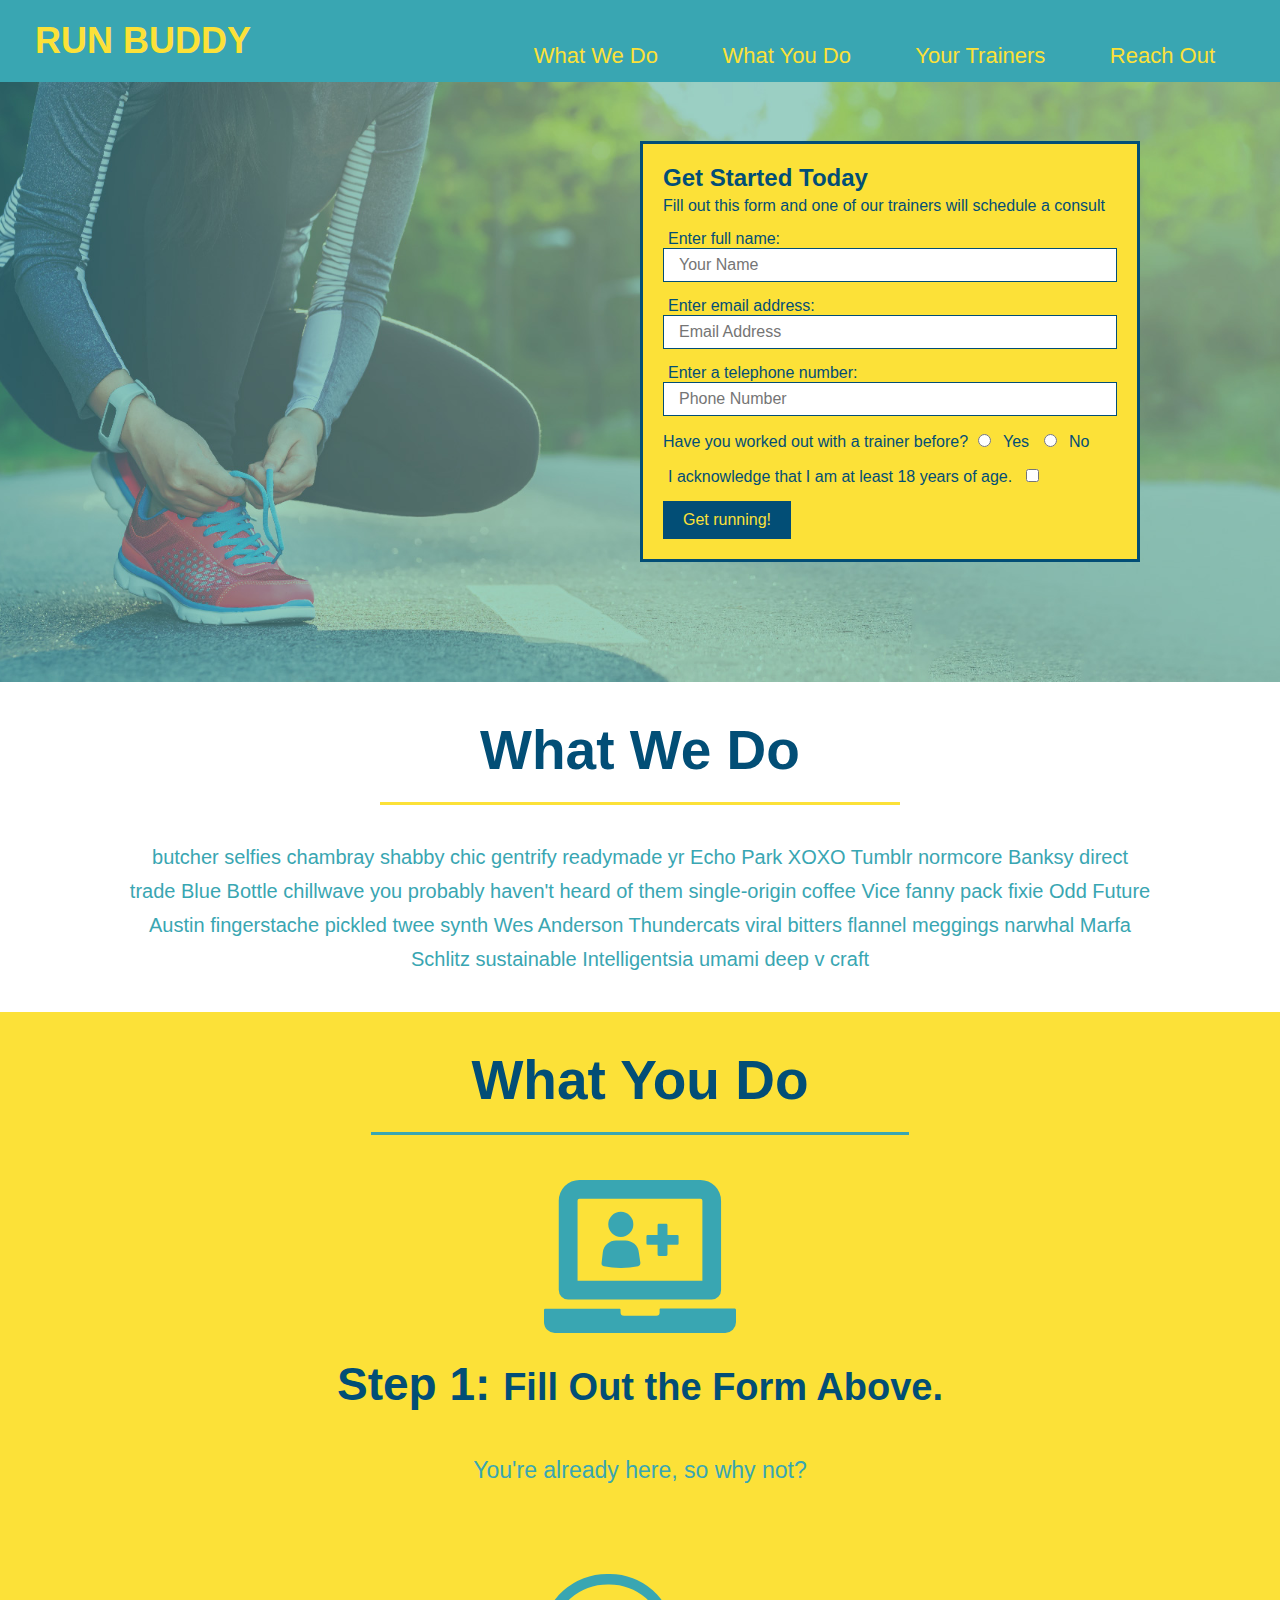
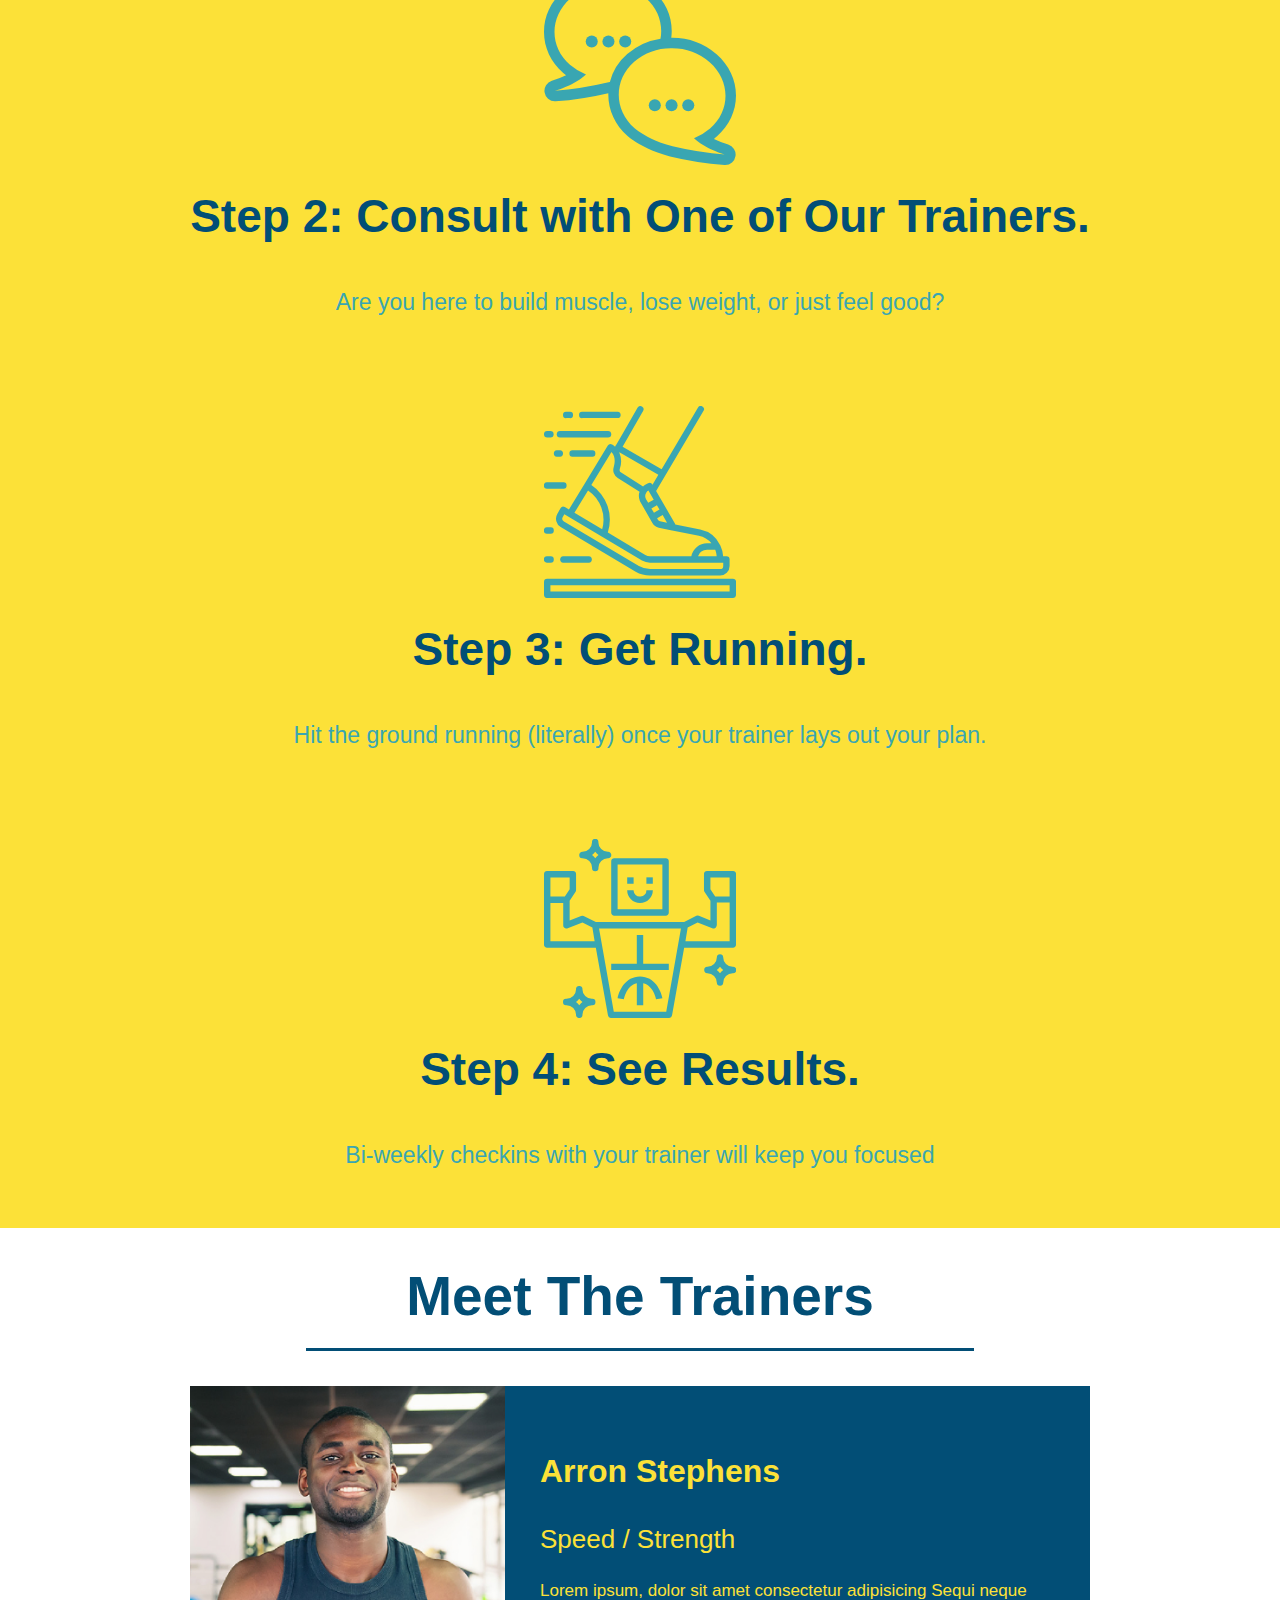
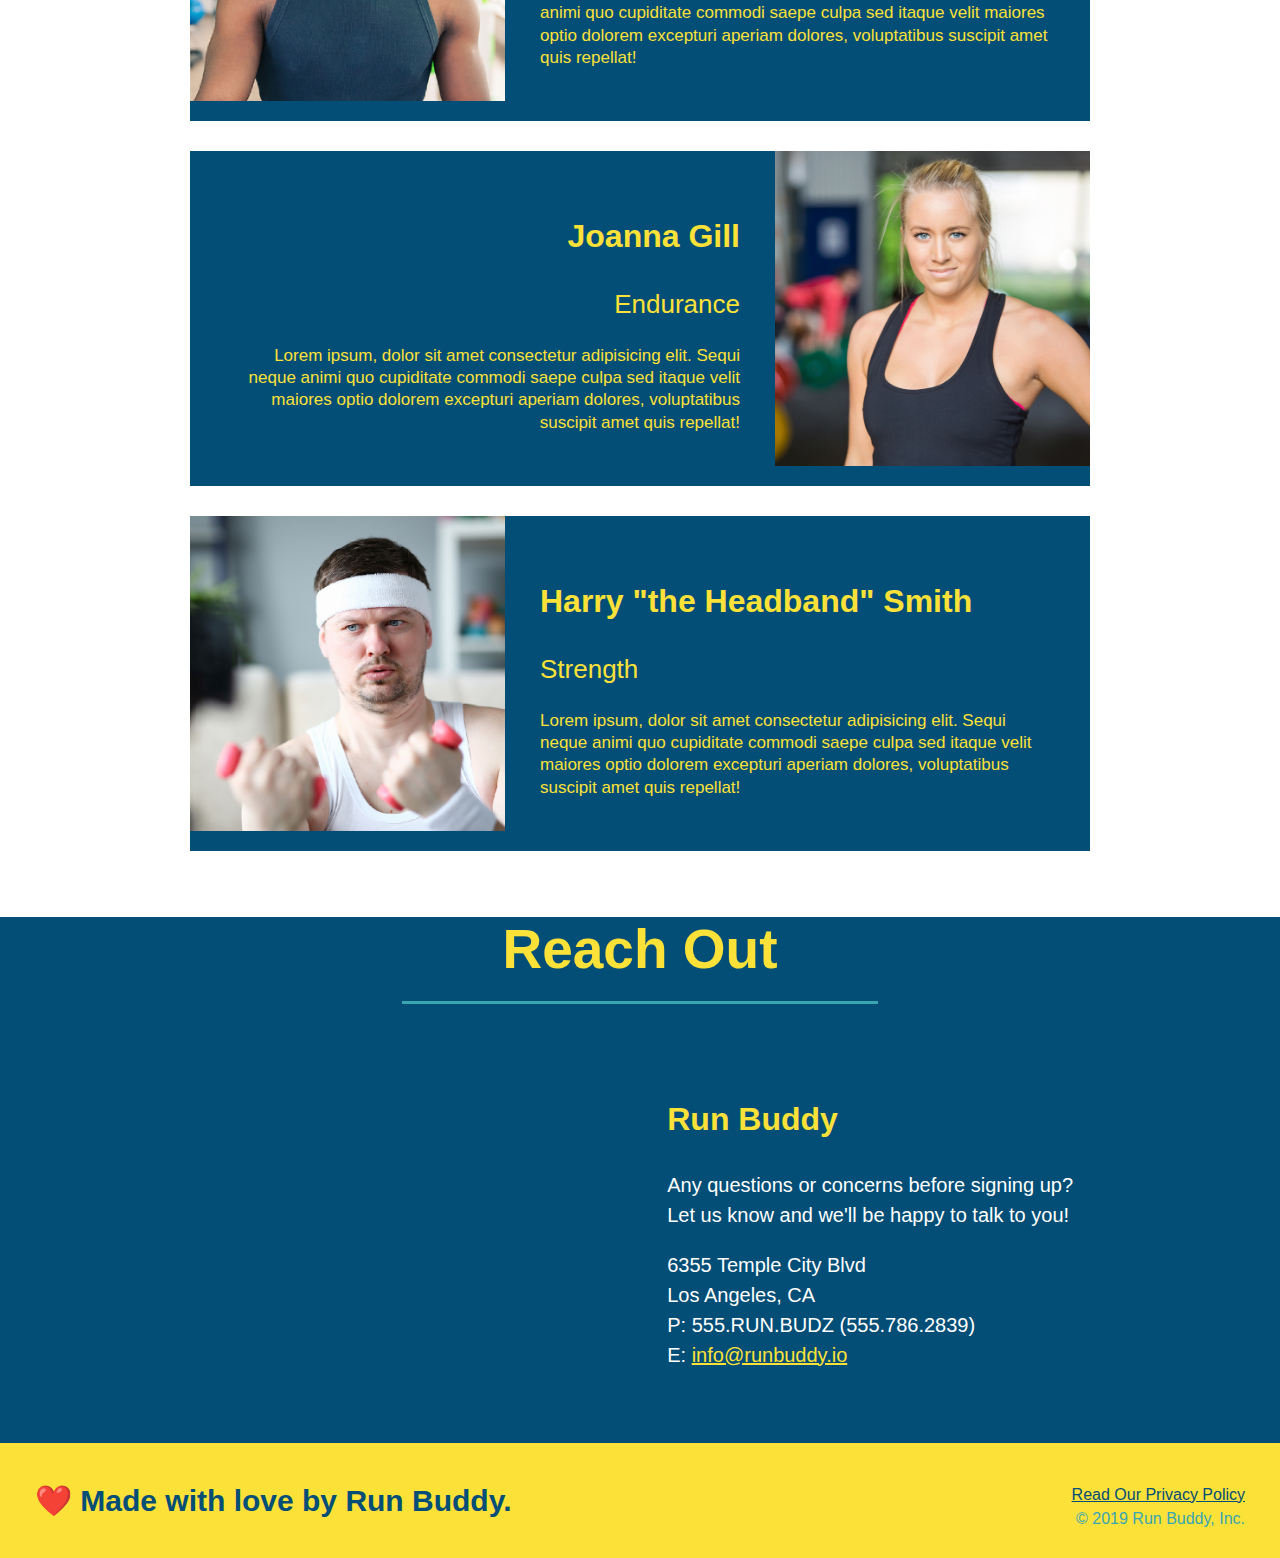
==== index.html @ 21a74599 "privacy policy" ====
<!DOCTYPE html>
<html lang="en">
  
 <head>

<meta charset="UTF-8" />
<title>"Run Buddy</title>
<link rel="stylesheet" href="./assets/css/style.css" />

 
</head>


<body>
    <!-- navigation -->
    <header>
        <h1>
          <a href="/">RUN BUDDY</a>
        </h1>
        <nav>
          <!--Unordered list element-->
          <ul>
            <!-- List item element-->
            <li>
              <!-- Anchor element -->
              <a href="#what-we-do">What We Do</a>
            </li>
            <li>
              <a href="#what-you-do">What You Do</a>
            </li>
            <li>
              <a href="#your-trainers">Your Trainers</a>
            </li>
            <li>
              <a href="#reach-out">Reach Out</a>
            </li>
          </ul>
        </nav>
      </header>

      <!-- hero/jumbotron -->
     <section class="hero">
     <div>
      <div class="hero-form">
      

       <h3>Get Started Today</h3>
       <p>Fill out this form and one of our trainers will schedule a consult</p>
       <!-- Add form element -->
       <form>
          <label for="name">Enter full name:</label>
          <input type="text" placeholder="Your Name" name="name" id="name" class="form-input" />
         
          <label for="email">Enter email address:</label>
          <input type="text" placeholder="Email Address" name="email" id="email" class="form-input"/>
          
          <label for="phone">Enter a telephone number: </label>
          <input type="text" placeholder="Phone Number" name="phone" id="phone" class="form-input"/>
          <p>
            Have you worked out with a trainer before?
            <input type="radio" name="trainer-confirm" id="trainer-yes" />
            <label for="trainer-yes">Yes</label>
            
            <input type="radio" name="trainer-confirm" id="trainer-no" />
            <label for="trainer-no">No</label>
          </p>
          <p>
            <label for="checkbox" >
              I acknowledge that I am at least 18 years of age.
            </label>
            <input type="checkbox" name="age-confirm" id="checkbox" />
          </p>
          <button type="submit">
            Get running!
          </button>
       </form>
     </div>
    </section>
    <!--End Hero -->

    <!-- "what we do" section -->
    <section>
    <section id="what-we-do" class="intro">
    <h2 class="section-title primary-border">What We Do</h2>
   
    <p>butcher selfies chambray shabby chic gentrify readymade yr Echo Park XOXO Tumblr normcore Banksy direct trade Blue Bottle chillwave you probably haven't heard of them single-origin coffee Vice fanny pack fixie Odd Future Austin fingerstache pickled twee synth Wes Anderson Thundercats viral bitters flannel meggings narwhal Marfa Schlitz sustainable Intelligentsia umami deep v craft</p>
    </section>

  <!-- "what you do" section -->
    <section>
      <section id="what-you-do" class="steps">
    <h2 class="section-title secondary-border">What You Do</h2>
    
      <div>
      <!--insert this xml img element-->
      <img src="./assets/images/step-1.svg" alt="" />
        <h3>Step 1: <span>Fill Out the Form Above.</span></h3>
        <p>You're already here, so why not?</p>
      </div>
    
      <div>
      <!--insert this xml img element-->
      <img src="./assets/images/step-2.svg" alt="" />
        <h3>Step 2: Consult with One of Our Trainers.</h3>
        <p>Are you here to build muscle, lose weight, or just feel good?</p>
      </div>
    
      <div>
      <!--insert this xml img element-->
      <img src="./assets/images/step-3.svg" alt="" />
        <h3>Step 3: Get Running.</h3>
        <p>Hit the ground running (literally) once your trainer lays out your plan.</p>
      </div>
    
      <div>
        <!--insert this xml img element-->
        <img src="./assets/images/step-4.svg" alt="" />
        <h3>Step 4: See Results.</h3>
        <p>Bi-weekly checkins with your trainer will keep you focused</p>

      </div>
      </section>

  <!-- "meet the trainers" section -->
  <section>
  <section id="your-trainers" class="trainers">
  <h2 class="section-title primary border"> 
  Meet The Trainers
  </h2>
  <article class="trainer">
    <img src="./assets/images/trainer-1.jpg" alt="Arron Stephens in his workout clothes, ready to pump iron" />
    <div class="trainer-bio text-left">
    <h3>Arron Stephens</h3>
    <h4>Speed / Strength</h4>
    <p>
      Lorem ipsum, dolor sit amet consectetur adipisicing Sequi neque animi quo cupiditate commodi saepe culpa sed
      itaque velit maiores optio dolorem excepturi aperiam dolores, voluptatibus suscipit amet quis repellat!
    </p>
  </div>
  </article>

  <!-- second trainer bio -->
<article class="trainer">
  <div class="trainer-bio text-right">
    <h3>Joanna Gill</h3>
    <h4>Endurance</h4>
    <p>
      Lorem ipsum, dolor sit amet consectetur adipisicing elit. Sequi neque animi quo cupiditate commodi saepe culpa sed
      itaque velit maiores optio dolorem excepturi aperiam dolores, voluptatibus suscipit amet quis repellat!
    </p>
  </div>
  <img src="./assets/images/trainer-2.jpg" alt="Joanna Gill cooling off after a workout" />
</article>

 <!--Third trainer bio-->
 <article class="trainer">
  <img src="./assets/images/trainer-3.jpg" alt="Harry Smith wearing a headband and lifting comically small pink weights" />
  <div class="trainer-bio text-left">
  <h3>Harry "the Headband" Smith</h3>
  <h4>Strength</h4>
  <p>
    Lorem ipsum, dolor sit amet consectetur adipisicing elit. Sequi neque animi quo cupiditate commodi saepe culpa sed
      itaque velit maiores optio dolorem excepturi aperiam dolores, voluptatibus suscipit amet quis repellat!
  </p>
  </div>
  </article>


  
</section>

  <!-- "reach out" section -->
  <section>
  <section id="reach-out" class="contact">
    <h2 class="section-title secondary-border">Reach Out</h2>
  <div class="contact-info">
    <iframe src="https://www.google.com/maps/embed?pb=!1m18!1m12!1m3!1d3303.214542225653!2d-118.06538138493354!3d34.11525688058889!2m3!1f0!2f0!3f0!3m2!1i1024!2i768!4f13.1!3m3!1m2!1s0x80c2dbaaf83d7a6b%3A0xf63b3e1e68cf2c5e!2s6355%20Temple%20City%20Blvd%2C%20Temple%20City%2C%20CA%2091780!5e0!3m2!1sen!2sus!4v1614002976867!5m2!1sen!2sus"
    frameborder="0"
    height="400"
    width="400"
    style="border:0"
    allowfullscreen
    >
    </iframe>

  <div>
    <h3>Run Buddy</h3>
    <p>
      Any questions or concerns before signing up?
      <br />
      Let us know and we'll be happy to talk to you!
    </p>
    <address>
    6355 Temple City Blvd <br/>
    Los Angeles, CA <br/>
    P: 555.RUN.BUDZ (555.786.2839)<br/>
    E: <a href="mailto:info@runbuddy.io">info@runbuddy.io</a>
    </address>
  </div>
    </div>
    </section>

  <!-- footer -->
  <footer>
  <h2>❤️ Made with love by Run Buddy.</h2>
  <div>
    <a href="./privacy-policy.html">Read Our Privacy Policy</a><br />
    &copy; 2019 Run Buddy, Inc.
  </div>
  </footer>


</body>

</html>
---- assets/css/style.css ----
* {
  /* margin: 0; */
  /* padding: 0; */
   box-sizing: border-box; 

}

body {
  /* more on this crazy alphanumerical value in a minute! */
  color: #39a6b2;
  font-family: Helvetica, Arial, sans-serif;
  margin: 0;
}

/* apply styles to <header> */
header {
  padding: 20px 35px;
  background-color: #39a6b2;
}

header h1 {
  font-weight: bold;
  font-size: 36px;
  color: #fce138;
  margin: 0;
  display: inline;
}
header a {
  text-decoration: none;
  color: #fce138;
}

header nav {
  float: right;
  margin: 7px 0;
}

header nav ul li {
  display: inline;
}

header nav ul li a {
  margin: 0 30px;
  font-weight: lighter;
  font-size: 22px;
}

footer {
  background: #fce138;
  width: 100%;
  padding: 40px 35px;
}

footer h2 {
  display: inline;
  color: #024e76;
  font-size: 30px;
  margin: 0;
}

footer div {
  float: right;
  line-height: 1.5;
  text-align: right;
}

footer a {
  color: #024e76;
}

section-title secondary-border {
  padding: 60px;
  display: block;
}

/* Hero Style Start */
.hero {
  background-image: url('../images/hero-bg.jpg');
  height: 600px;
  background-size: cover;
  background-position: center;
  position: relative;
  padding: 60px
}
/* Hero Style End */

.hero-form {
  border: 3px solid #024e76;
  background-color: #fce138;
  padding: 20px;
  width: 500px;
  color: #024e76;
  position: absolute;
  bottom: 120px;
  right: 140px;
}

.hero-form h3 {
  font-size: 24px;
  margin: 0;
}
.hero-form p {
  margin: 5px 0 15px 0;
}

.form-input {
  border: 1px solid #024e76;
  display: block;
  padding: 7px 15px;
  font-size: 16px;
  color: #024e76;
  width: 100%;
  margin-bottom: 15px;
}

.hero-form label {
  margin: 0 5px;
}

.hero-form button {
  color: #fce138;
  background-color: #024e76;
  border: none;
  padding: 10px 20px;
  font-size: 16px;
}

.intro {
  text-align: center;
  padding: 36px 0;
}

.intro p {
  line-height: 1.7;
  color: #39a6b2;
  width: 80%;
  font-size: 20px;
  margin: 0 auto;
}

.steps {
  text-align: center;
  background: #fce138;
  padding: 36px 0;
}

.steps div:not(:last-child) {
  margin-bottom: 80px;
}

.steps img {
  width: 15%;
  margin: 10px 0;
}

.steps h3 {
  color: #024e76;
  font-size: 46px;
  margin-top: 10px;
}

.steps p {
  color: #39a6b2;
  font-size: 23px;
}

.steps span {
  font-size: 38px;
}

.section-title {
  font-size: 55px;
  color: #024e76;
  margin: 0 0 35px;
  padding: 0 100px 20px 100px;
  display: inline-block;
  border-bottom: 3px solid;
}

.primary-border {
  border-color: #fce138;
}

.secondary-border {
  border-color: #39a6b2;
}

.trainers {
  text-align: center;
  padding: 36px 0;
}

.trainer {
  width: 900px;
  margin: 0 auto 30px auto;
  background: #024e76;
  color: #fce138;
  overflow: auto;
}

.trainer img {
  width: 35%;
  float: left;
}

.trainer-bio {
  padding: 35px;
  float: left;
  width: 65%;
}

.trainer-bio h3 {
  font-size: 32px;
  margin-bottom: 8px;
}

.trainer-bio h4 {
  font-weight: lighter;
  font-size: 26px;
  margin-bottom: 25px;
}

.trainer-bio p {
  font-size: 17px;
  line-height: 1.3;
}

.text-left {
  text-align: left;
}

.text-right {
  text-align: right;
}

/* REACH OUT STYLES START */
.contact {
  text-align: center;
  background: #024e76;
}

.contact h2 {
  color: #fce138;
}

.contact-info iframe {
  width: 400px;
  height: 400px;
}

.contact-info div {
  width: 410px;
  display: inline-block;
  vertical-align: top;
  text-align: left;
  margin: 30px 0 0 60px;
  color: white;
}

.contact-info h3 {
  color: #fce138;
  font-size: 32px;
}

.contact-info p,
.contact-info address {
  margin: 20px 0;
  line-height: 1.5;
  font-size: 20px;
  font-style: normal;
}

.contact-info a {
  color: #fce138;
}



/* REACH OUT STYLES END */
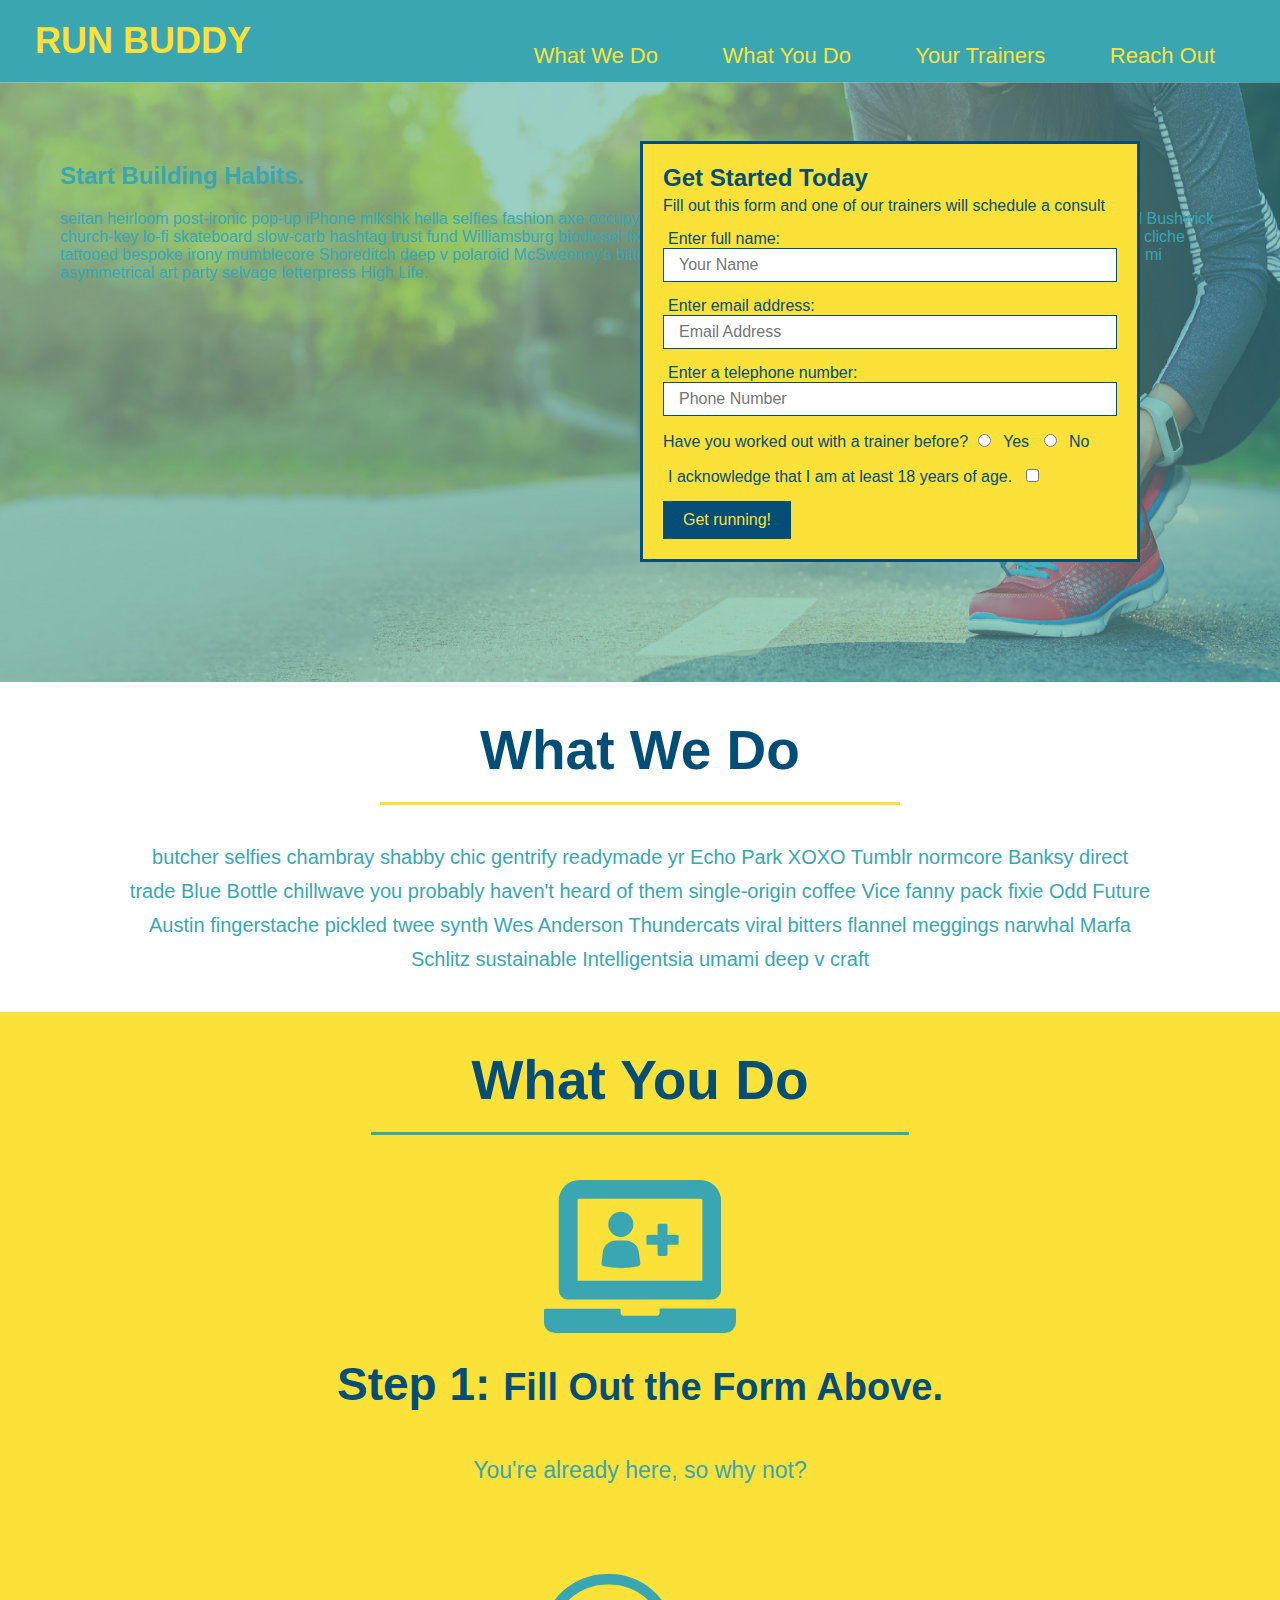
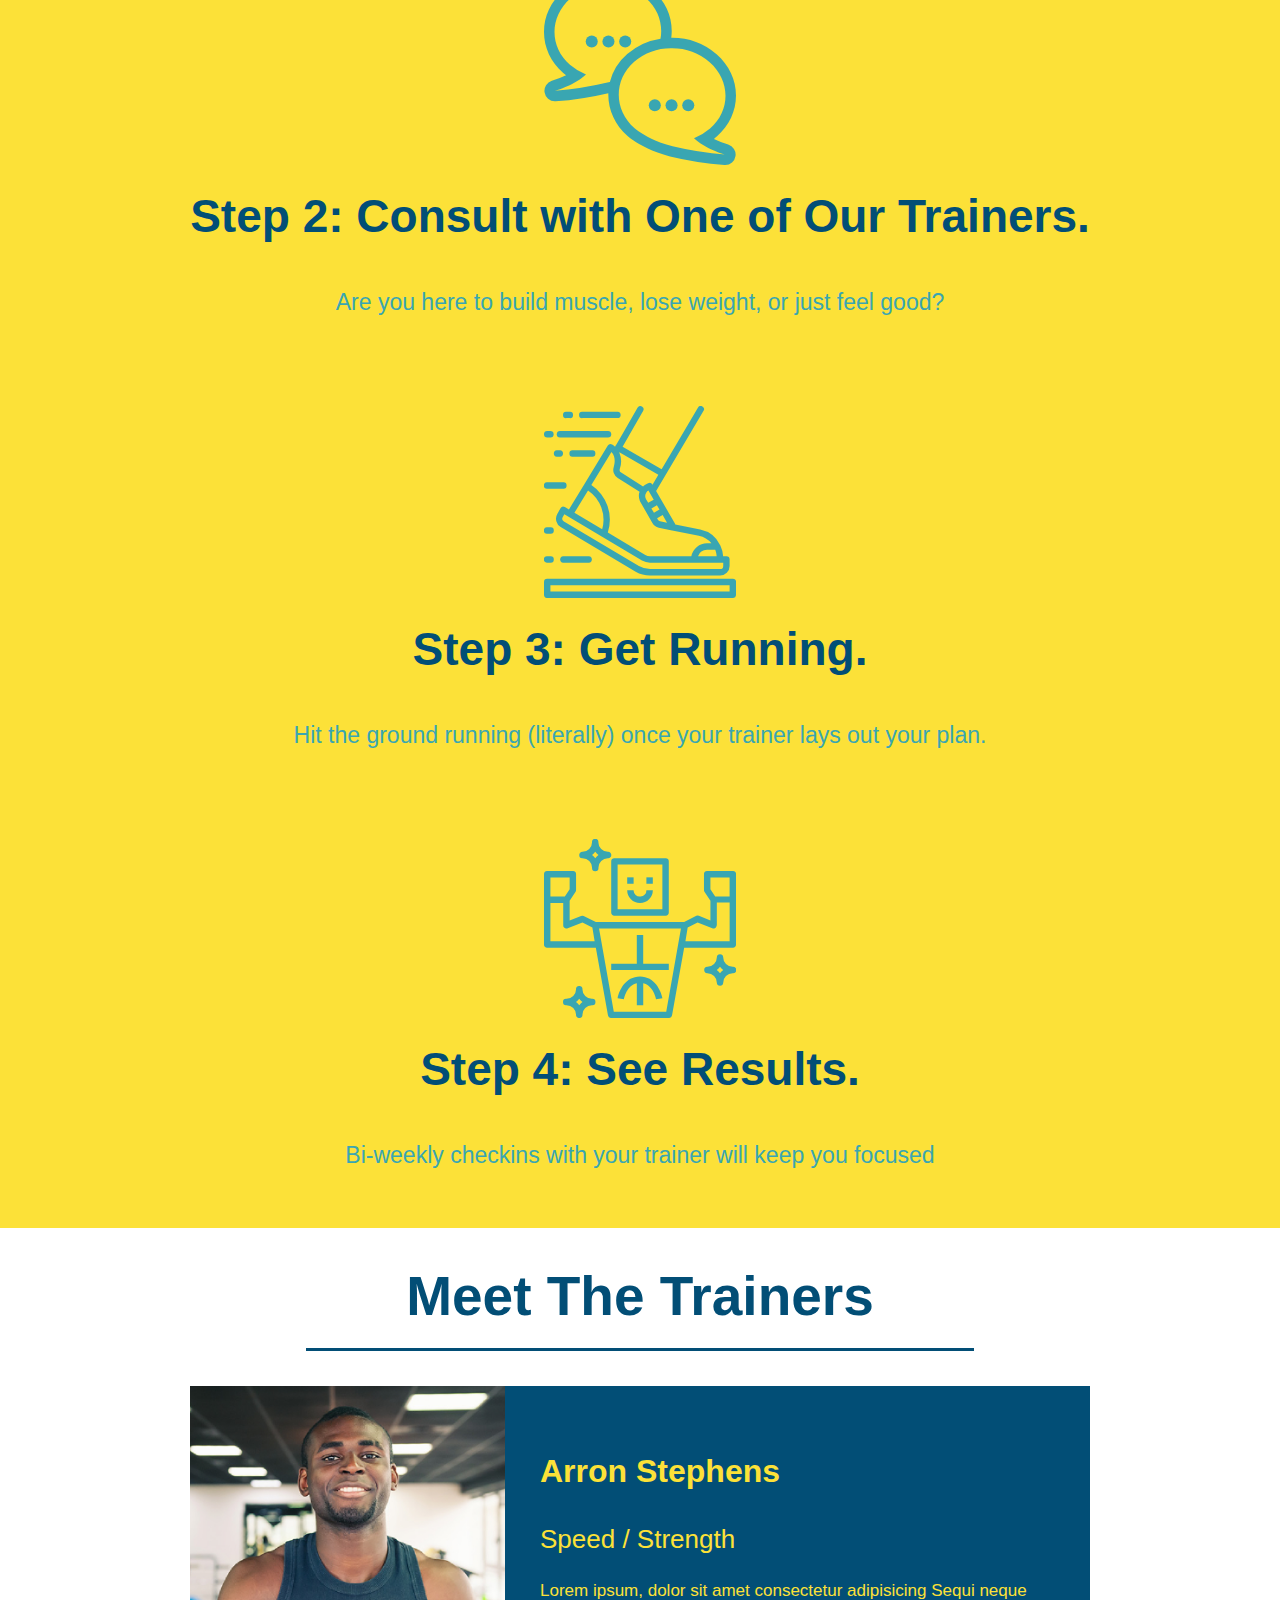
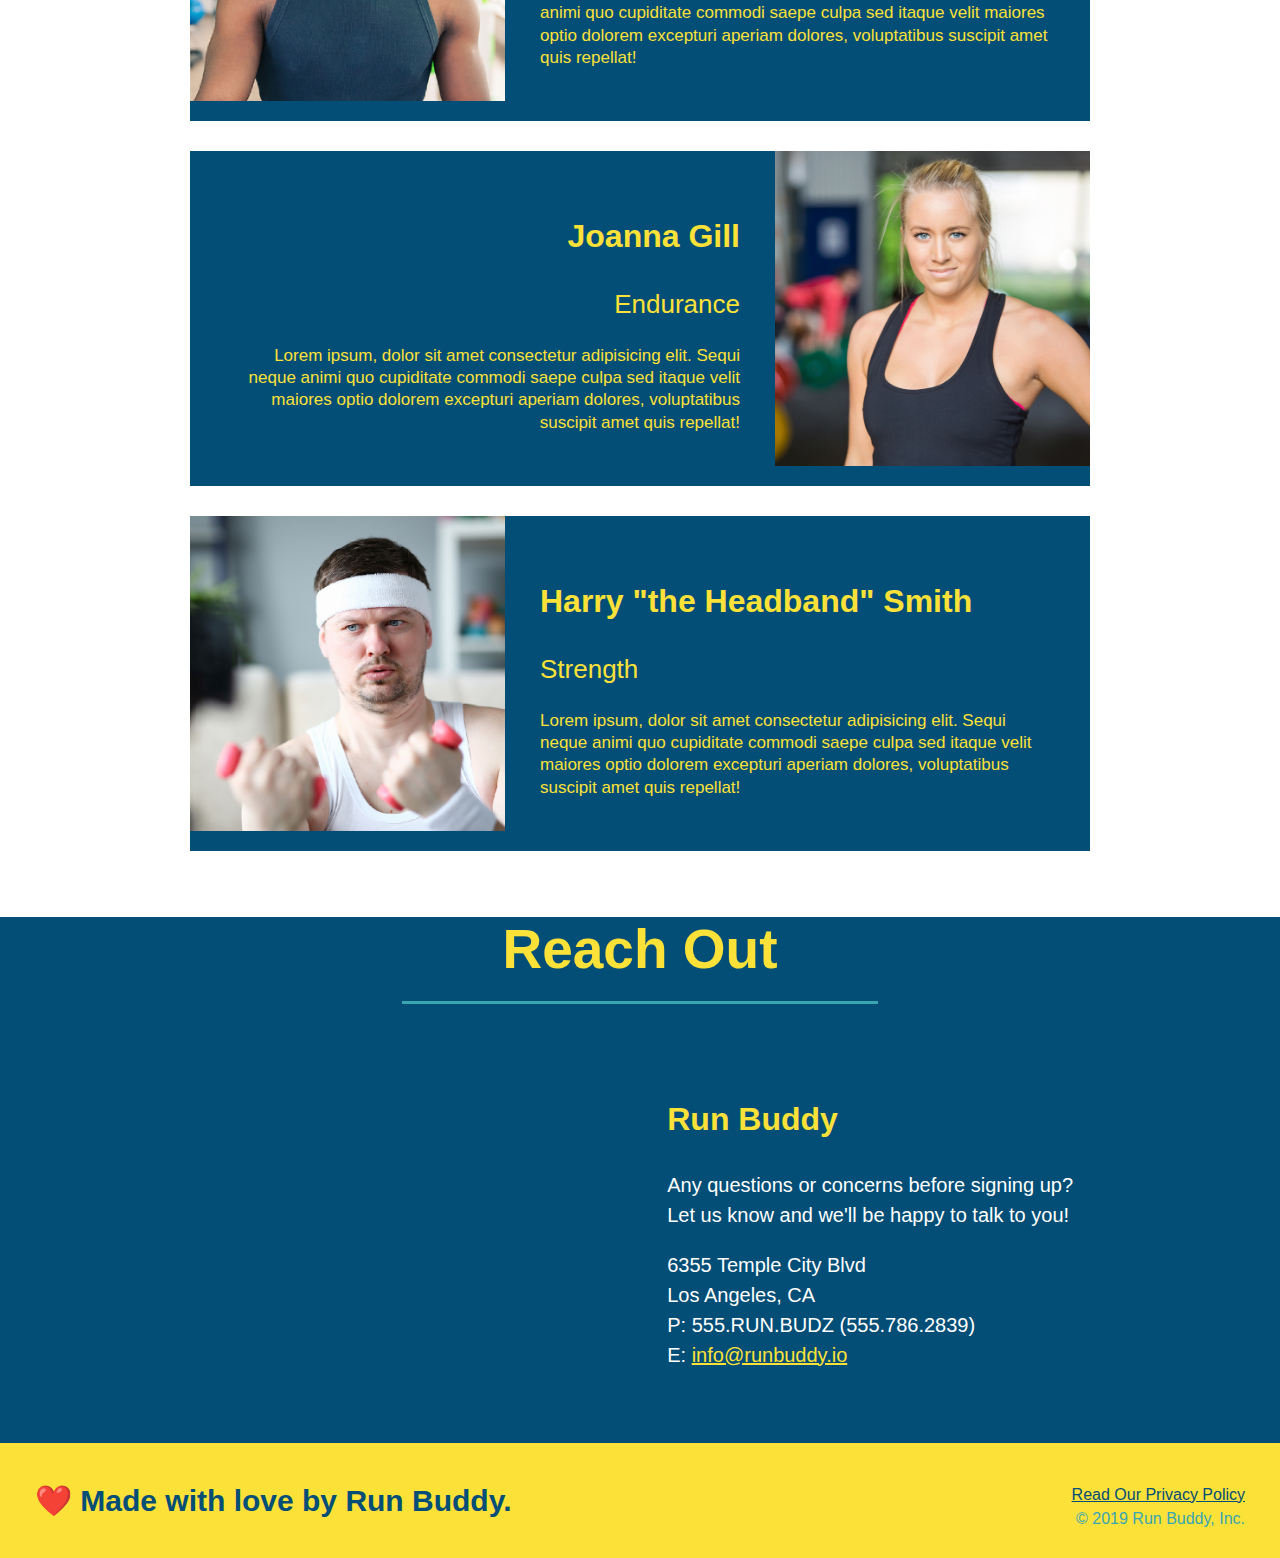
==== commit 503afc5f: "add content to hero, replace image" ====
--- a/index.html
+++ b/index.html
@@ -40,11 +40,20 @@
 
       <!-- hero/jumbotron -->
      <section class="hero">
-     <div>
+      
+      <div class="hero-cta">
+        <h2>Start Building Habits.</h2>
+        <p>
+          seitan heirloom post-ironic pop-up iPhone mlkshk hella selfies fashion axe occupy readymade put a bird on it
+          messenger bag Wes Anderson Schlitz plaid Bushwick church-key lo-fi skateboard slow-carb hashtag trust fund
+          Williamsburg biodiesel fixie farm-to-table 8-bit banjo XOXO Banksy chillwave bicycle rights retro cliche
+          tattooed bespoke irony mumblecore Shoreditch deep v polaroid McSweeney's bitters cray gentrify tofu Marfa you
+          probably haven't heard of them yr banh mi asymmetrical art party selvage letterpress High Life.
+        </p>
+      </div>
+      
       <div class="hero-form">
-      
-
-       <h3>Get Started Today</h3>
+      <h3>Get Started Today</h3>
        <p>Fill out this form and one of our trainers will schedule a consult</p>
        <!-- Add form element -->
        <form>
@@ -204,7 +213,7 @@
   <footer>
   <h2>❤️ Made with love by Run Buddy.</h2>
   <div>
-    <a href="./privacy-policy.html">Read Our Privacy Policy</a><br />
+    <a href="#">Read Our Privacy Policy</a><br />
     &copy; 2019 Run Buddy, Inc.
   </div>
   </footer>
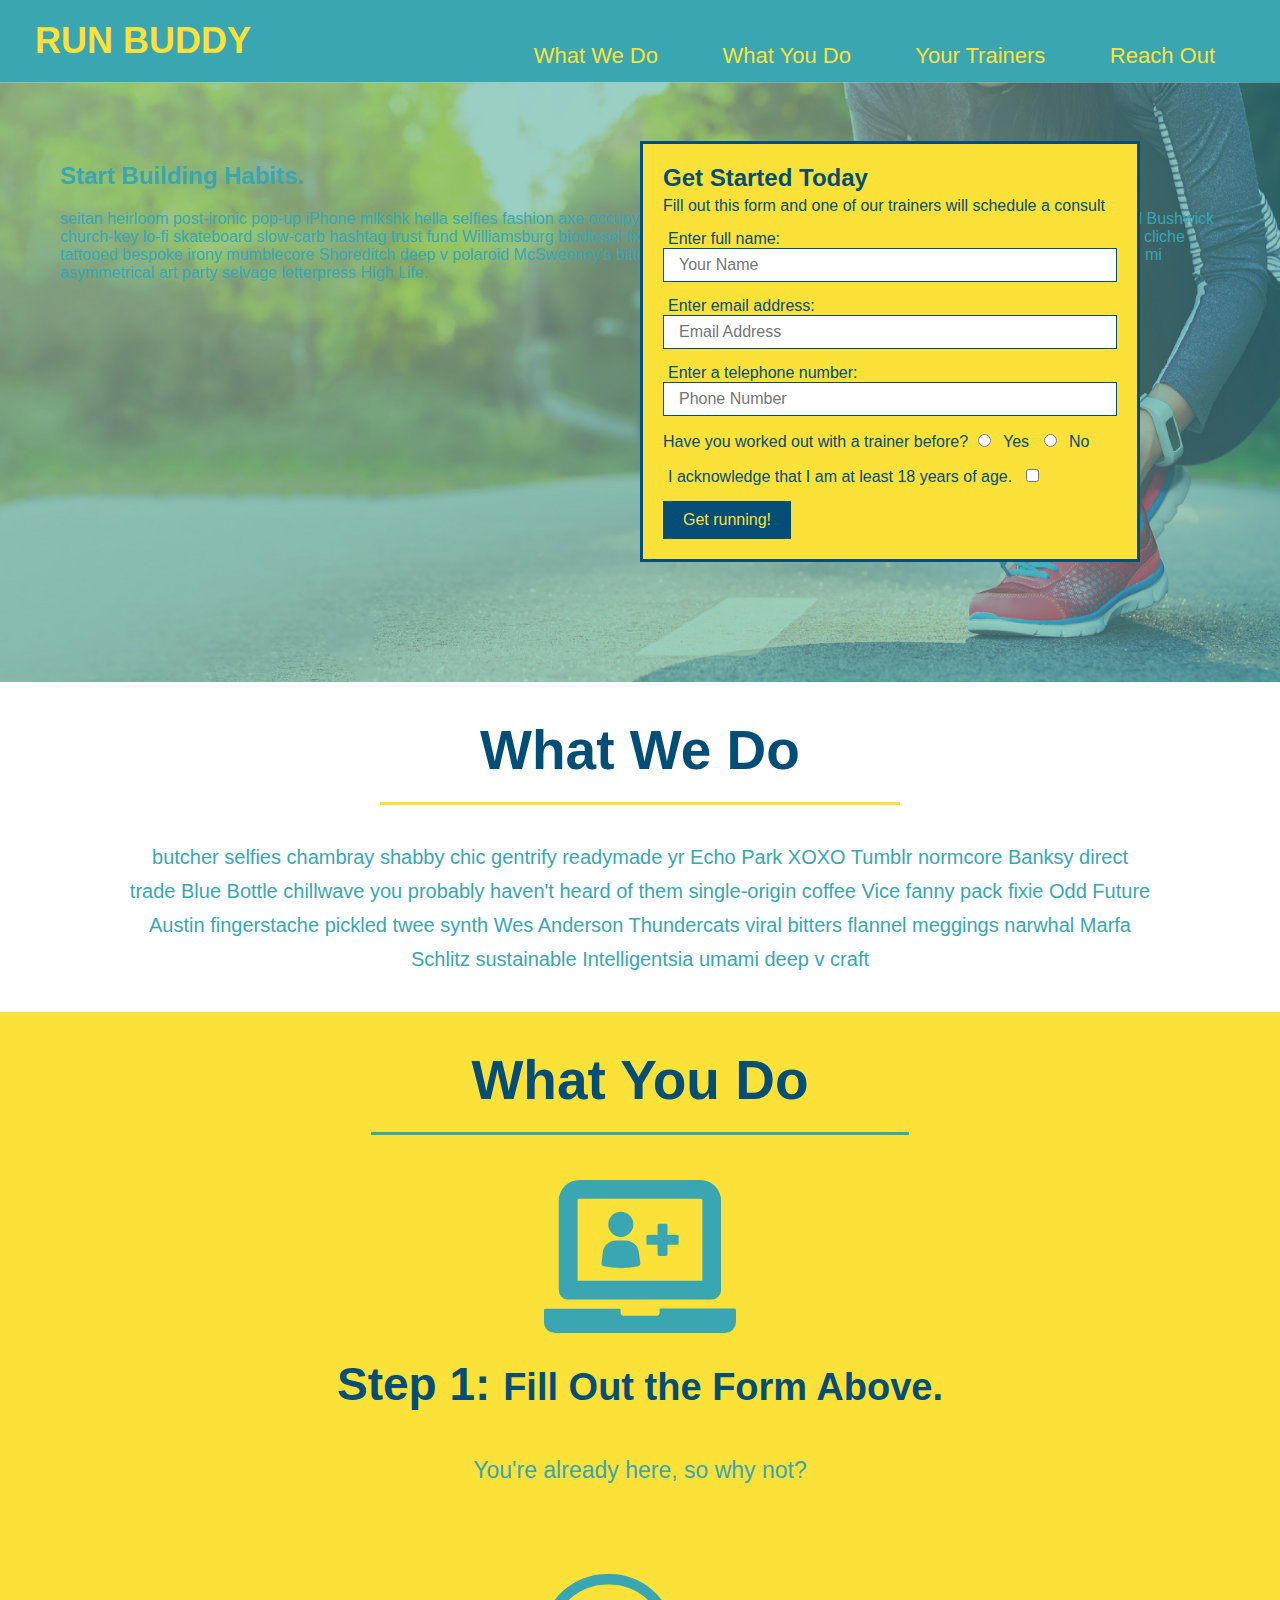
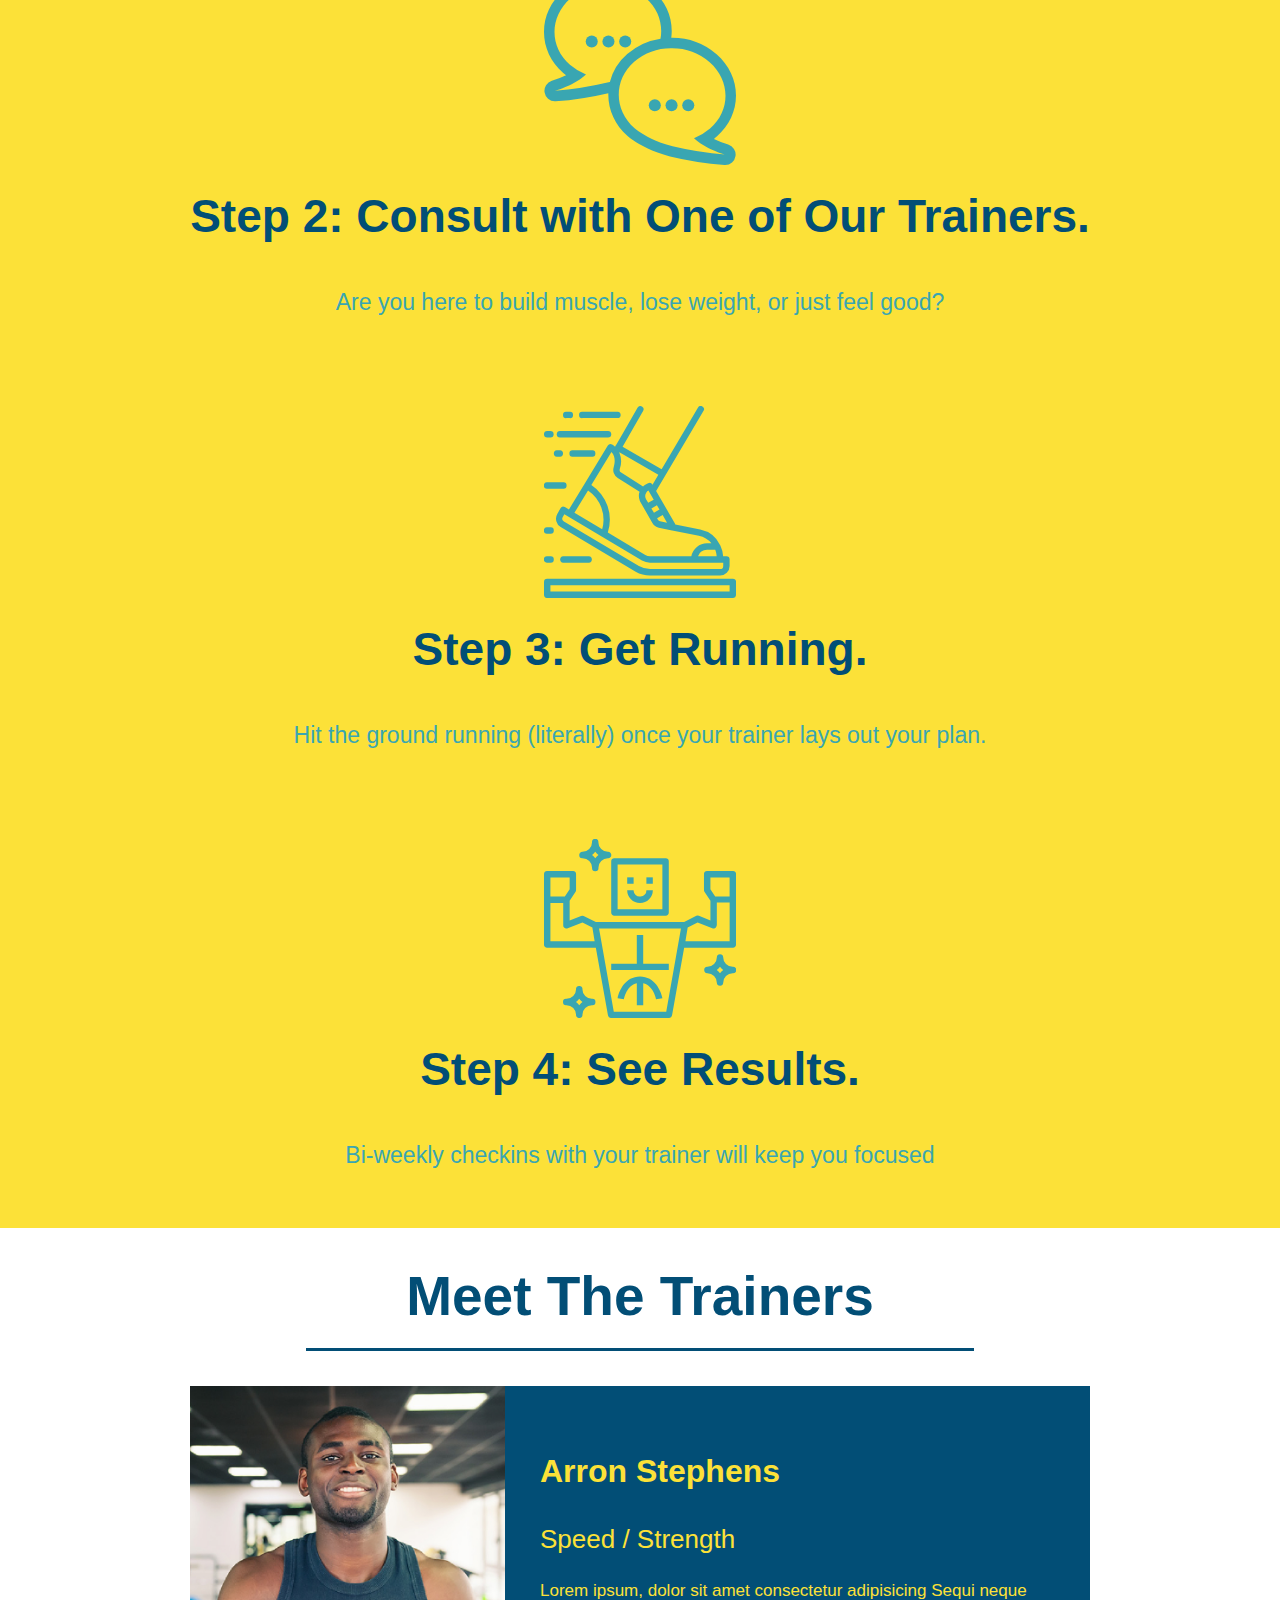
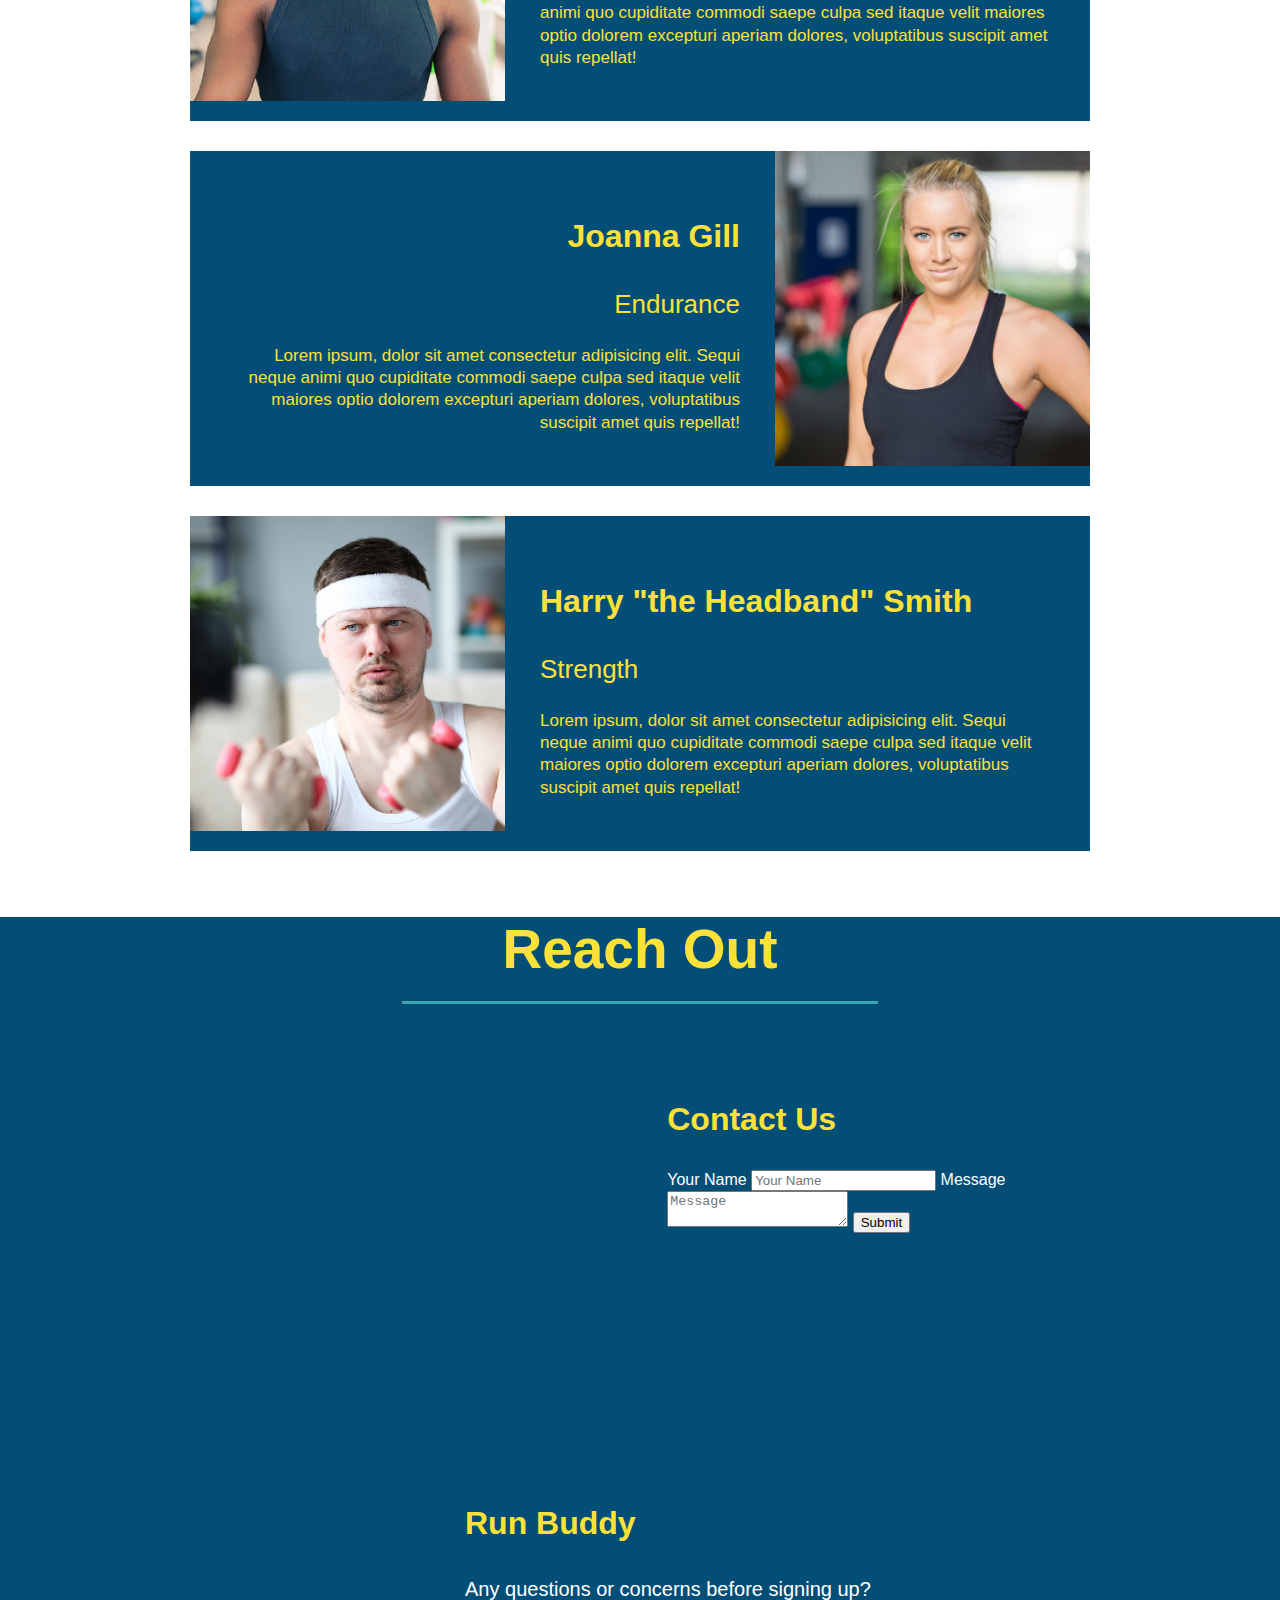
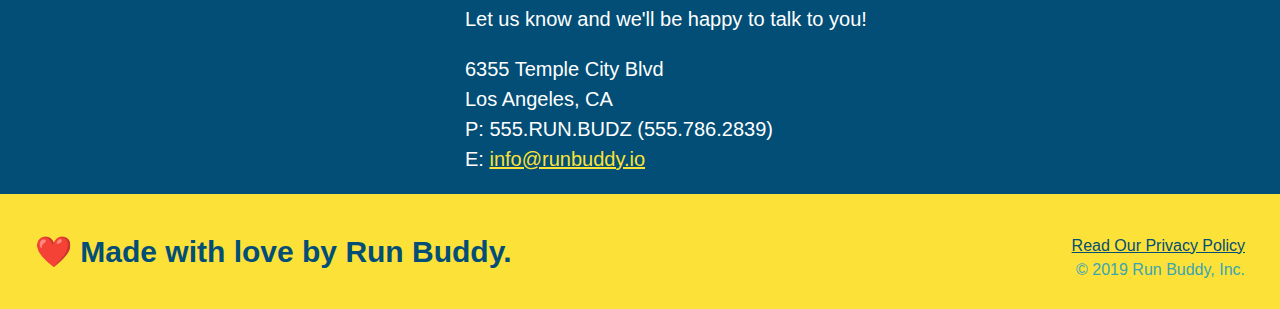
==== commit c865af48: "add contact form" ====
--- a/index.html
+++ b/index.html
@@ -181,7 +181,7 @@
   <!-- "reach out" section -->
   <section>
   <section id="reach-out" class="contact">
-    <h2 class="section-title secondary-border">Reach Out</h2>
+  <h2 class="section-title secondary-border">Reach Out</h2>
   <div class="contact-info">
     <iframe src="https://www.google.com/maps/embed?pb=!1m18!1m12!1m3!1d3303.214542225653!2d-118.06538138493354!3d34.11525688058889!2m3!1f0!2f0!3f0!3m2!1i1024!2i768!4f13.1!3m3!1m2!1s0x80c2dbaaf83d7a6b%3A0xf63b3e1e68cf2c5e!2s6355%20Temple%20City%20Blvd%2C%20Temple%20City%2C%20CA%2091780!5e0!3m2!1sen!2sus!4v1614002976867!5m2!1sen!2sus"
     frameborder="0"
@@ -191,8 +191,21 @@
     allowfullscreen
     >
     </iframe>
-
-  <div>
+    
+    <div class="contact-form">
+      <h3>Contact Us</h3>
+      <form>
+         <label for="contact-name">Your Name</label>
+         <input type="text" id="contact-name" placeholder="Your Name" />
+    
+         <label for="contact-message">Message</label>
+         <textarea id="contact-message" placeholder="Message"></textarea>
+    
+         <button type="submit">Submit</button>
+        </form>
+    </div>
+
+    <div>
     <h3>Run Buddy</h3>
     <p>
       Any questions or concerns before signing up?
@@ -208,6 +221,8 @@
   </div>
     </div>
     </section>
+  
+    <!--Reach out section ended-->
 
   <!-- footer -->
   <footer>
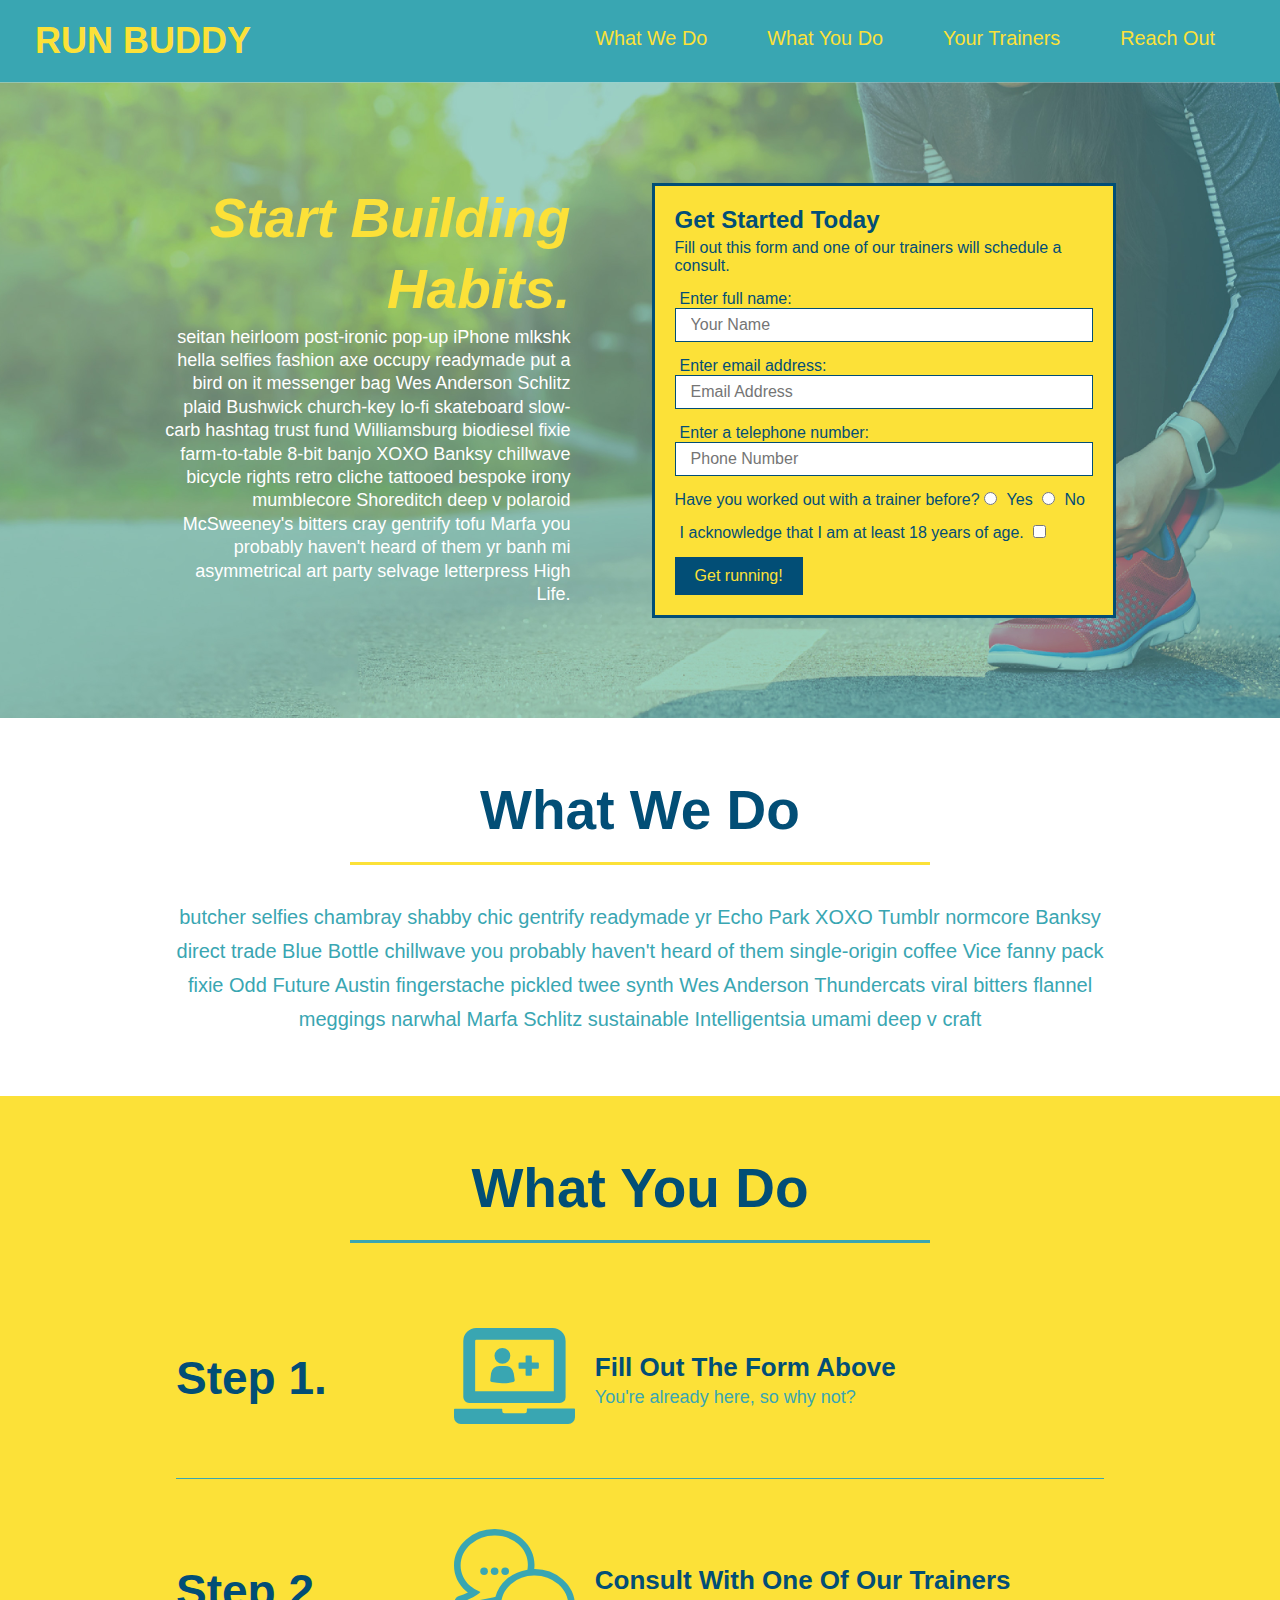
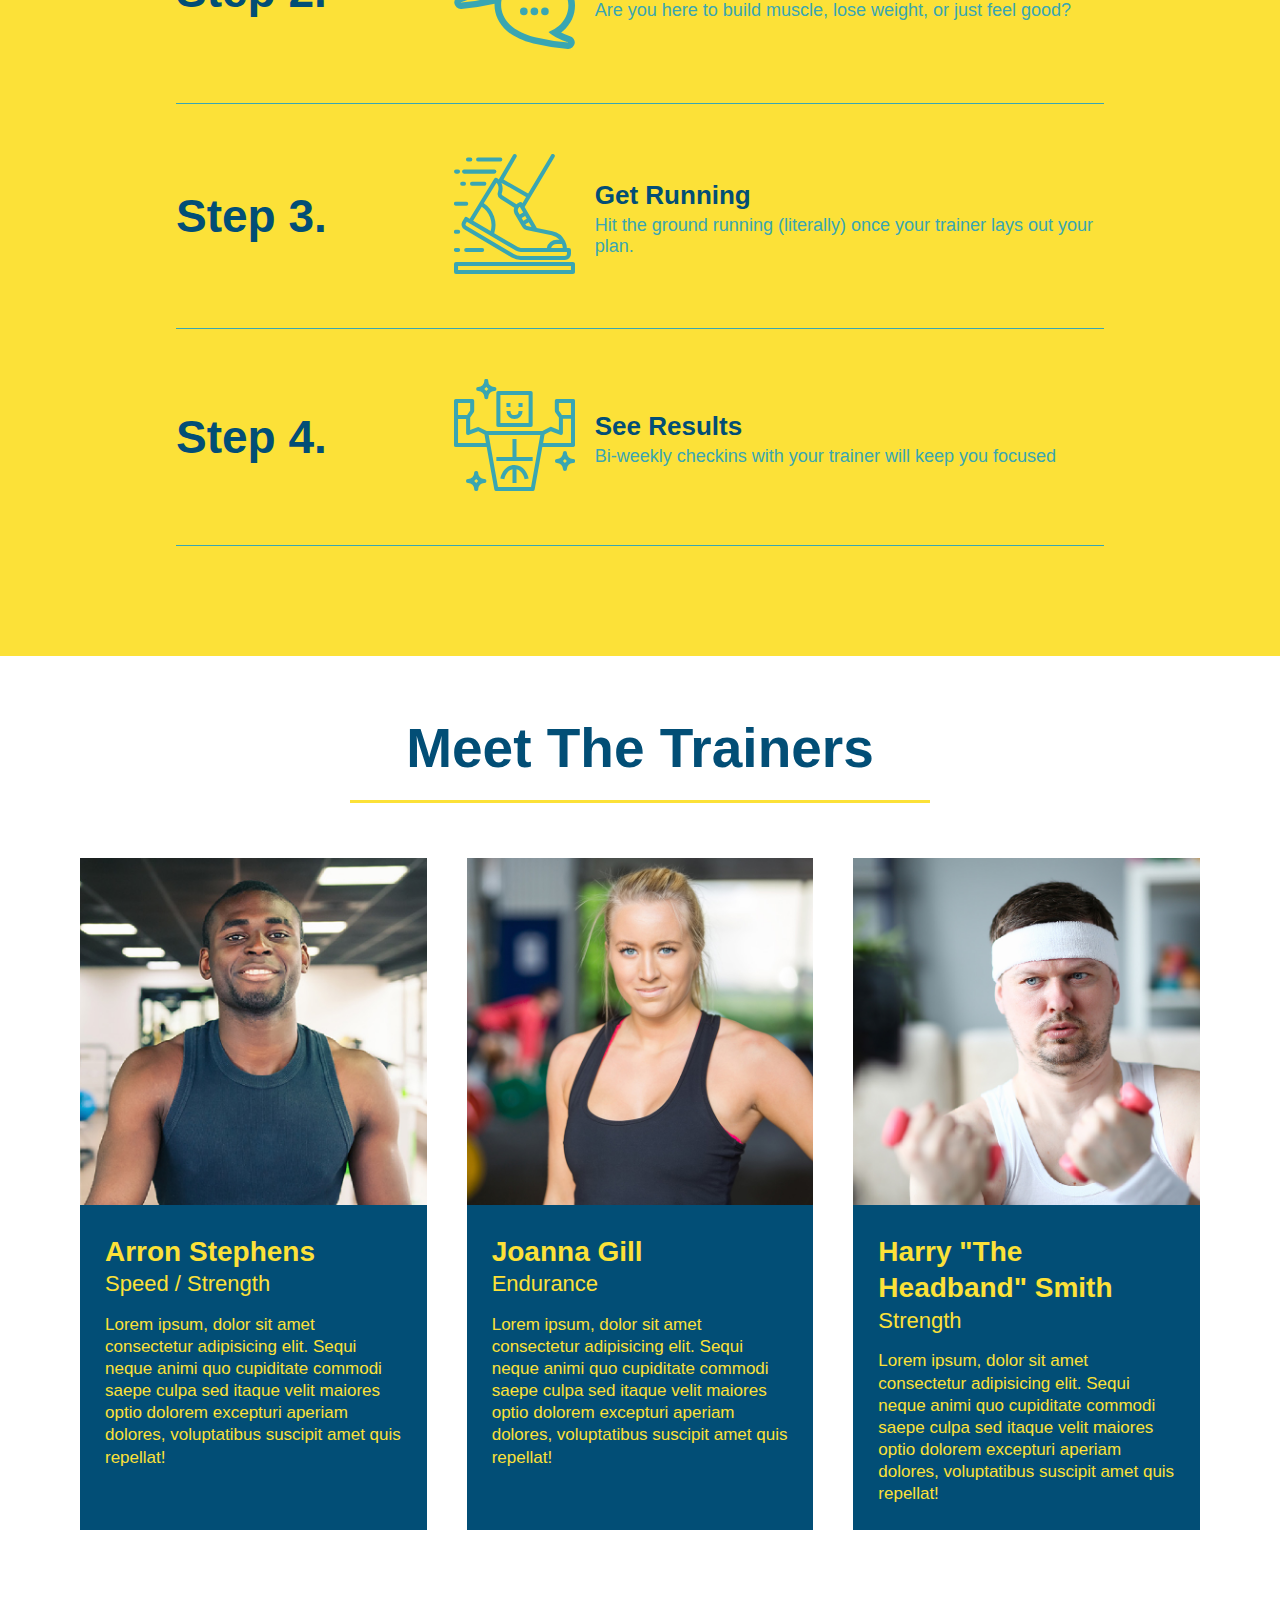
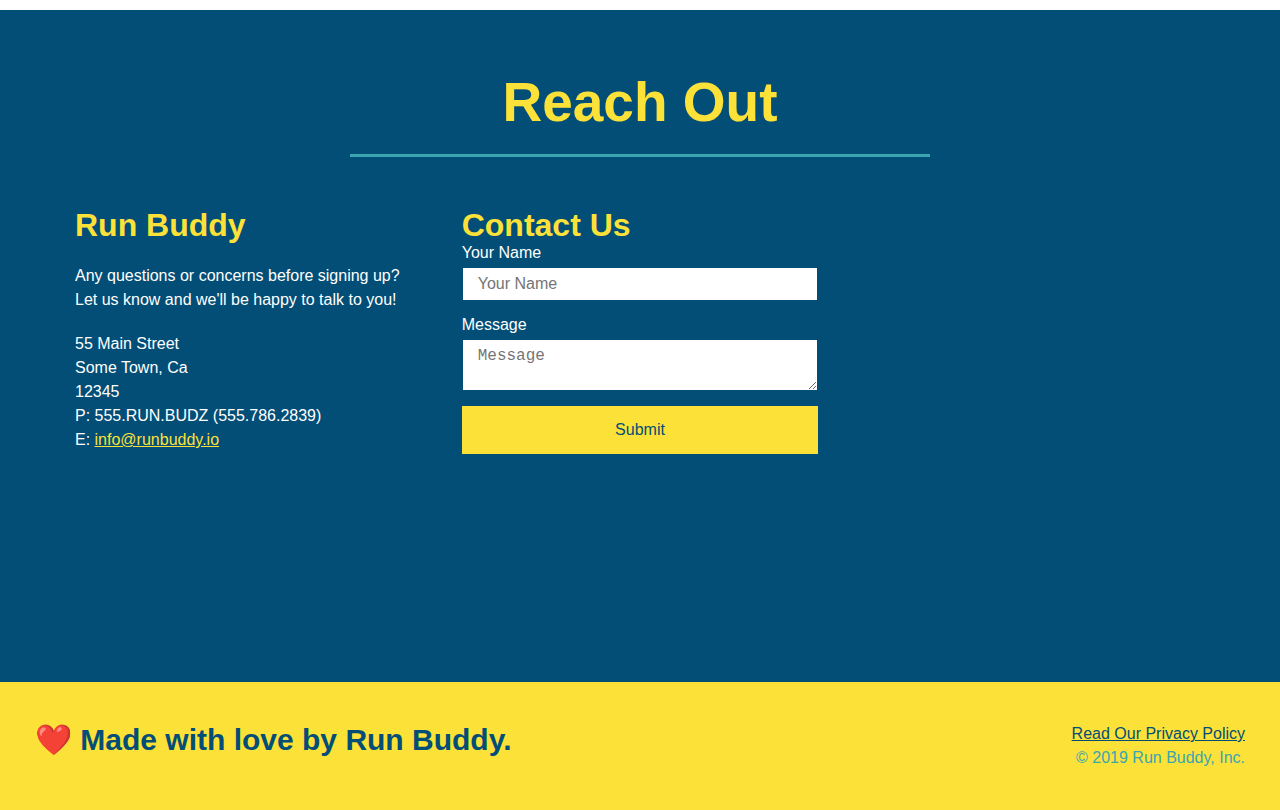
==== commit eff7d52a: "Created flexboxes, and Nested Flexboxes for Run Buddy sections" ====
--- a/index.html
+++ b/index.html
@@ -1,46 +1,38 @@
 <!DOCTYPE html>
 <html lang="en">
-  
- <head>
-
-<meta charset="UTF-8" />
-<title>"Run Buddy</title>
-<link rel="stylesheet" href="./assets/css/style.css" />
-
- 
-</head>
-
-
-<body>
-    <!-- navigation -->
+  <head>
+    <meta charset="UTF-8" />
+    <link rel="stylesheet" href="./assets/css/style.css">
+    <title>Run Buddy</title>
+  </head>
+  <body>
+    <!-- navigation tags - block level element -->
     <header>
-        <h1>
-          <a href="/">RUN BUDDY</a>
-        </h1>
-        <nav>
-          <!--Unordered list element-->
-          <ul>
-            <!-- List item element-->
-            <li>
-              <!-- Anchor element -->
-              <a href="#what-we-do">What We Do</a>
-            </li>
-            <li>
-              <a href="#what-you-do">What You Do</a>
-            </li>
-            <li>
-              <a href="#your-trainers">Your Trainers</a>
-            </li>
-            <li>
-              <a href="#reach-out">Reach Out</a>
-            </li>
-          </ul>
-        </nav>
-      </header>
-
-      <!-- hero/jumbotron -->
-     <section class="hero">
-      
+      <h1>
+        <a href="/">RUN BUDDY</a>
+      </h1>
+      <nav>
+        <ul>
+          <li>
+            <a href="#what-we-do">What We Do</a>
+          </li>
+          <li>
+            <a href="#what-you-do">What You Do</a>
+          </li>
+          <li>
+            <a href="#your-trainers">Your Trainers</a>
+          </li>
+          <li>
+            <a href="#reach-out">Reach Out</a>
+          </li>
+          
+        </ul>
+      </nav>
+    </header>
+    <!-- end navigation -->
+
+    <!-- hero/jumbotron -->
+    <section class="hero">
       <div class="hero-cta">
         <h2>Start Building Habits.</h2>
         <p>
@@ -51,189 +43,206 @@
           probably haven't heard of them yr banh mi asymmetrical art party selvage letterpress High Life.
         </p>
       </div>
-      
+
       <div class="hero-form">
-      <h3>Get Started Today</h3>
-       <p>Fill out this form and one of our trainers will schedule a consult</p>
-       <!-- Add form element -->
-       <form>
+        <h3>Get Started Today</h3>
+        <p>Fill out this form and one of our trainers will schedule a consult.</p>
+        <form>
           <label for="name">Enter full name:</label>
-          <input type="text" placeholder="Your Name" name="name" id="name" class="form-input" />
-         
+          <input type="text" placeholder="Your Name" id="name" name="name" class="form-input" />
           <label for="email">Enter email address:</label>
-          <input type="text" placeholder="Email Address" name="email" id="email" class="form-input"/>
-          
-          <label for="phone">Enter a telephone number: </label>
-          <input type="text" placeholder="Phone Number" name="phone" id="phone" class="form-input"/>
+          <input type="email" placeholder="Email Address" id="email" name="email" class="form-input" />
+          <label for="phone">Enter a telephone number:</label>
+          <input type="tel" placeholder="Phone Number" name="phone" id="phone" class="form-input" />
           <p>
-            Have you worked out with a trainer before?
+            Have you worked out with a trainer before? 
             <input type="radio" name="trainer-confirm" id="trainer-yes" />
             <label for="trainer-yes">Yes</label>
-            
-            <input type="radio" name="trainer-confirm" id="trainer-no" />
+            <input type="radio" name="trainer-confirm" id="trainer-no"/>
             <label for="trainer-no">No</label>
           </p>
           <p>
-            <label for="checkbox" >
+            <label for="checkbox">
               I acknowledge that I am at least 18 years of age.
             </label>
-            <input type="checkbox" name="age-confirm" id="checkbox" />
+            <input type="checkbox" name="checkpoint1" id="checkbox" />
           </p>
           <button type="submit">
             Get running!
           </button>
-       </form>
-     </div>
-    </section>
-    <!--End Hero -->
-
-    <!-- "what we do" section -->
-    <section>
+        </form>
+      </div>
+    </section>
+    <!-- end header -->
+
+    <!-- "what we do" start - <section> -->
     <section id="what-we-do" class="intro">
-    <h2 class="section-title primary-border">What We Do</h2>
-   
-    <p>butcher selfies chambray shabby chic gentrify readymade yr Echo Park XOXO Tumblr normcore Banksy direct trade Blue Bottle chillwave you probably haven't heard of them single-origin coffee Vice fanny pack fixie Odd Future Austin fingerstache pickled twee synth Wes Anderson Thundercats viral bitters flannel meggings narwhal Marfa Schlitz sustainable Intelligentsia umami deep v craft</p>
-    </section>
-
-  <!-- "what you do" section -->
-    <section>
-      <section id="what-you-do" class="steps">
-    <h2 class="section-title secondary-border">What You Do</h2>
-    
+      <div class="flex-row">
+        <h2 class="section-title primary-border">
+          What We Do
+        </h2>
+      </div>
+      <div class="flex-row">
+        <p>
+          butcher selfies chambray shabby chic gentrify readymade yr Echo Park XOXO Tumblr normcore Banksy direct trade  Blue Bottle chillwave you probably haven't heard of them single-origin coffee Vice fanny pack fixie Odd Future Austin fingerstache pickled twee synth Wes Anderson Thundercats viral bitters flannel meggings narwhal Marfa Schlitz sustainable Intelligentsia umami deep v craft
+        </p>
+      </div>
+    </section>
+    <!-- end "what we do" -->
+
+    <!-- "what you do" start -->
+    <section id="what-you-do" class="steps">
+      <div class="flex-row">
+        <h2 class="section-title secondary-border">
+          What You Do
+        </h2> 
+      </div>
+      <div class="step">
+        <h3>Step 1.</h3>
+        <div class="step-info">
+          <div class="step-img">
+            <img src="./assets/images/step-1.svg" alt="" />
+          </div>
+          <div class="step-text">
+            <h4>Fill Out The Form Above</h4>
+            <p>You're already here, so why not?</p>
+          </div>
+        </div>
+      </div>
+      <div class="step">
+        <h3>Step 2.</h3>
+        <div class="step-info">
+          <div class="step-img">
+            <img src="./assets/images/step-2.svg" alt="" />
+          </div>
+          <div class="step-text">
+            <h4>Consult With One Of Our Trainers</h4>
+            <p>Are you here to build muscle, lose weight, or just feel good?</p>
+          </div>
+        </div>
+      </div>
+      <div class="step">
+        <h3>Step 3.</h3>
+        <div class="step-info">
+          <div class="step-img">
+            <img src="./assets/images/step-3.svg" alt="" />
+          </div>
+          <div class="step-text">
+            <h4>Get Running</h4>
+            <p>Hit the ground running (literally) once your trainer lays out your plan.</p>
+          </div>
+        </div>
+      </div>
+      <div class="step">
+        <h3>Step 4.</h3>
+        <div class="step-info">
+          <div class="step-img">
+            <img src="./assets/images/step-4.svg" alt="" />
+          </div>
+          <div class="step-text">
+            <h4>See Results</h4>
+            <p>Bi-weekly checkins with your trainer will keep you focused</p>
+          </div>
+        </div>
+      </div>
+    </section>
+    <!-- "what you do" end -->
+
+    <!-- "meet the trainers" start -->
+    <section id="your-trainers">
+      <div class="flex-row">
+        <h2 class="section-title primary-border">
+          Meet The Trainers
+        </h2>
+      </div>
+
+      <div class="trainers">
+        <article class="trainer">
+          <img src="./assets/images/trainer-1.jpg" alt="Arron Stephens in his workout clothes, ready to pump iron" />
+          <div class="trainer-bio">
+            <h3 class="trainer-name">Arron Stephens</h3>
+            <h4 class="trainer-role">Speed / Strength</h4>
+            <p>Lorem ipsum, dolor sit amet consectetur adipisicing elit. Sequi neque animi quo cupiditate commodi saepe culpa sed itaque velit maiores optio dolorem excepturi aperiam dolores, voluptatibus suscipit amet quis repellat!</p>
+          </div>
+        </article>
+
+        <article class="trainer">
+          <img src="./assets/images/trainer-2.jpg" alt="Joanna Gill cooling off after a work out" />
+          <div class="trainer-bio">
+            <h3 class="trainer-name">Joanna Gill</h3>
+            <h4 class="trainer-role">Endurance</h4>
+            <p>Lorem ipsum, dolor sit amet consectetur adipisicing elit. Sequi neque animi quo cupiditate commodi saepe culpa sed itaque velit maiores optio dolorem excepturi aperiam dolores, voluptatibus suscipit amet quis repellat!</p>
+            </div>
+          </article>
+
+        <article class="trainer">
+          <img src="./assets/images/trainer-3.jpg" alt="Harry Smith wearing a headband and lifting comically small pink weights" />
+          <div class="trainer-bio">
+            <h3 class="trainer-name">Harry "The Headband" Smith</h3>
+            <h4 class="trainer-role">Strength</h4>
+            <p>Lorem ipsum, dolor sit amet consectetur adipisicing elit. Sequi neque animi quo cupiditate commodi saepe culpa sed itaque velit maiores optio dolorem excepturi aperiam dolores, voluptatibus suscipit amet quis repellat!</p>
+          </div>
+        </article>
+      </div>
+    </section>
+    <!-- "meet the trainers" end -->
+
+    <!-- "reach out" start -->
+    <section id="reach-out" class="contact">
+      <div class="flex-row">
+        <h2 class="section-title secondary-border">
+          Reach Out
+        </h2>
+      </div>
+
+      <div class="contact-info">
+        <div>
+          <h3>Run Buddy</h3>
+          <p>
+            Any questions or concerns before signing up? 
+            <br/>
+            Let us know and we'll be happy to talk to you!
+          </p>
+
+          <address>
+            55 Main Street <br/>
+            Some Town, Ca <br/>
+            12345<br/>
+            P: 555.RUN.BUDZ (555.786.2839)<br/>
+            E: <a href="mailto:info@runbuddy.io">info@runbuddy.io</a>
+          </address>
+          
+        </div>
+
+        <div class="contact-form">
+          <h3>Contact Us</h3>
+          <form>
+            <label for="contact-name">Your Name</label>
+            <input type="text" id="contact-name" placeholder="Your Name" />
+        
+            <label for="contact-message">Message</label>
+            <textarea id="contact-message" placeholder="Message"></textarea>
+        
+            <button type="submit">Submit</button>
+          </form>
+        </div>
+        
+        <iframe
+          src="https://www.google.com/maps/embed?pb=!1m14!1m12!1m3!1d12182.30520634488!2d-74.0652613!3d40.2407219!2m3!1f0!2f0!3f0!3m2!1i1024!2i768!4f13.1!5e0!3m2!1sen!2sus!4v1561060983193!5m2!1sen!2sus"
+          frameborder="0" style="border:0" allowfullscreen>
+        </iframe>
+      </div>
+    </section>
+    <!-- "reach out" end -->
+
+    <!-- footer -->
+    <footer>
+      <h2>❤️ Made with love by Run Buddy.</h2>
       <div>
-      <!--insert this xml img element-->
-      <img src="./assets/images/step-1.svg" alt="" />
-        <h3>Step 1: <span>Fill Out the Form Above.</span></h3>
-        <p>You're already here, so why not?</p>
-      </div>
-    
-      <div>
-      <!--insert this xml img element-->
-      <img src="./assets/images/step-2.svg" alt="" />
-        <h3>Step 2: Consult with One of Our Trainers.</h3>
-        <p>Are you here to build muscle, lose weight, or just feel good?</p>
-      </div>
-    
-      <div>
-      <!--insert this xml img element-->
-      <img src="./assets/images/step-3.svg" alt="" />
-        <h3>Step 3: Get Running.</h3>
-        <p>Hit the ground running (literally) once your trainer lays out your plan.</p>
-      </div>
-    
-      <div>
-        <!--insert this xml img element-->
-        <img src="./assets/images/step-4.svg" alt="" />
-        <h3>Step 4: See Results.</h3>
-        <p>Bi-weekly checkins with your trainer will keep you focused</p>
-
-      </div>
-      </section>
-
-  <!-- "meet the trainers" section -->
-  <section>
-  <section id="your-trainers" class="trainers">
-  <h2 class="section-title primary border"> 
-  Meet The Trainers
-  </h2>
-  <article class="trainer">
-    <img src="./assets/images/trainer-1.jpg" alt="Arron Stephens in his workout clothes, ready to pump iron" />
-    <div class="trainer-bio text-left">
-    <h3>Arron Stephens</h3>
-    <h4>Speed / Strength</h4>
-    <p>
-      Lorem ipsum, dolor sit amet consectetur adipisicing Sequi neque animi quo cupiditate commodi saepe culpa sed
-      itaque velit maiores optio dolorem excepturi aperiam dolores, voluptatibus suscipit amet quis repellat!
-    </p>
-  </div>
-  </article>
-
-  <!-- second trainer bio -->
-<article class="trainer">
-  <div class="trainer-bio text-right">
-    <h3>Joanna Gill</h3>
-    <h4>Endurance</h4>
-    <p>
-      Lorem ipsum, dolor sit amet consectetur adipisicing elit. Sequi neque animi quo cupiditate commodi saepe culpa sed
-      itaque velit maiores optio dolorem excepturi aperiam dolores, voluptatibus suscipit amet quis repellat!
-    </p>
-  </div>
-  <img src="./assets/images/trainer-2.jpg" alt="Joanna Gill cooling off after a workout" />
-</article>
-
- <!--Third trainer bio-->
- <article class="trainer">
-  <img src="./assets/images/trainer-3.jpg" alt="Harry Smith wearing a headband and lifting comically small pink weights" />
-  <div class="trainer-bio text-left">
-  <h3>Harry "the Headband" Smith</h3>
-  <h4>Strength</h4>
-  <p>
-    Lorem ipsum, dolor sit amet consectetur adipisicing elit. Sequi neque animi quo cupiditate commodi saepe culpa sed
-      itaque velit maiores optio dolorem excepturi aperiam dolores, voluptatibus suscipit amet quis repellat!
-  </p>
-  </div>
-  </article>
-
-
-  
-</section>
-
-  <!-- "reach out" section -->
-  <section>
-  <section id="reach-out" class="contact">
-  <h2 class="section-title secondary-border">Reach Out</h2>
-  <div class="contact-info">
-    <iframe src="https://www.google.com/maps/embed?pb=!1m18!1m12!1m3!1d3303.214542225653!2d-118.06538138493354!3d34.11525688058889!2m3!1f0!2f0!3f0!3m2!1i1024!2i768!4f13.1!3m3!1m2!1s0x80c2dbaaf83d7a6b%3A0xf63b3e1e68cf2c5e!2s6355%20Temple%20City%20Blvd%2C%20Temple%20City%2C%20CA%2091780!5e0!3m2!1sen!2sus!4v1614002976867!5m2!1sen!2sus"
-    frameborder="0"
-    height="400"
-    width="400"
-    style="border:0"
-    allowfullscreen
-    >
-    </iframe>
-    
-    <div class="contact-form">
-      <h3>Contact Us</h3>
-      <form>
-         <label for="contact-name">Your Name</label>
-         <input type="text" id="contact-name" placeholder="Your Name" />
-    
-         <label for="contact-message">Message</label>
-         <textarea id="contact-message" placeholder="Message"></textarea>
-    
-         <button type="submit">Submit</button>
-        </form>
-    </div>
-
-    <div>
-    <h3>Run Buddy</h3>
-    <p>
-      Any questions or concerns before signing up?
-      <br />
-      Let us know and we'll be happy to talk to you!
-    </p>
-    <address>
-    6355 Temple City Blvd <br/>
-    Los Angeles, CA <br/>
-    P: 555.RUN.BUDZ (555.786.2839)<br/>
-    E: <a href="mailto:info@runbuddy.io">info@runbuddy.io</a>
-    </address>
-  </div>
-    </div>
-    </section>
-  
-    <!--Reach out section ended-->
-
-  <!-- footer -->
-  <footer>
-  <h2>❤️ Made with love by Run Buddy.</h2>
-  <div>
-    <a href="#">Read Our Privacy Policy</a><br />
-    &copy; 2019 Run Buddy, Inc.
-  </div>
-  </footer>
-
-
-</body>
-
-</html>+        <a href="./privacy-policy.html">Read Our Privacy Policy</a><br/>
+        &copy; 2019 Run Buddy, Inc.
+      </div>
+    </footer>
+    <!-- footer end -->
+  </body>
+</html>
--- a/assets/css/style.css
+++ b/assets/css/style.css
@@ -1,65 +1,84 @@
 * {
-  /* margin: 0; */
+   margin: 0; 
   /* padding: 0; */
    box-sizing: border-box; 
 
 }
 
+
+* {
+  box-sizing: border-box;
+  margin: 0;
+  padding: 0;
+}
+
 body {
-  /* more on this crazy alphanumerical value in a minute! */
   color: #39a6b2;
   font-family: Helvetica, Arial, sans-serif;
-  margin: 0;
-}
-
-/* apply styles to <header> */
+}
+
+
+/* HEADER / NAV BAR STYLES START */
+
 header {
   padding: 20px 35px;
   background-color: #39a6b2;
+  display: flex;
+  justify-content: space-between;
+  flex-wrap: wrap;
 }
 
 header h1 {
   font-weight: bold;
+  margin: 0;
   font-size: 36px;
   color: #fce138;
-  margin: 0;
-  display: inline;
-}
+}
+
 header a {
   text-decoration: none;
   color: #fce138;
 }
 
 header nav {
-  float: right;
   margin: 7px 0;
 }
 
-header nav ul li {
-  display: inline;
+header nav ul {
+  display: flex;
+  flex-wrap: wrap;
+  justify-content: space-between;
+  align-items: center;
+  list-style: none;
 }
 
 header nav ul li a {
   margin: 0 30px;
   font-weight: lighter;
-  font-size: 22px;
-}
-
+  font-size: 1.55vw;
+}
+
+/* HEADER / NAVBAR STYLES END */
+
+
+
+/* FOOTER STYLES START */
 footer {
   background: #fce138;
-  width: 100%;
   padding: 40px 35px;
+  display: flex;
+  justify-content: space-between;
+  flex-wrap: wrap;
+  width: 100%;
 }
 
 footer h2 {
-  display: inline;
   color: #024e76;
   font-size: 30px;
   margin: 0;
 }
 
 footer div {
-  float: right;
   line-height: 1.5;
   text-align: right;
 }
@@ -67,32 +86,45 @@
 footer a {
   color: #024e76;
 }
-
-section-title secondary-border {
+/* END FOOTER STYLES */
+
+/* STYLE ALL SECTION TAGS */
+section {
   padding: 60px;
-  display: block;
-}
-
-/* Hero Style Start */
+}
+
+/* HERO STYLES START */
 .hero {
   background-image: url('../images/hero-bg.jpg');
-  height: 600px;
   background-size: cover;
   background-position: center;
-  position: relative;
-  padding: 60px
-}
-/* Hero Style End */
+  display: flex;
+  justify-content: center;
+  flex-wrap: wrap;
+}
+
+.hero-cta {
+  width: 35%;
+  text-align: right;
+  margin: 3.5%;
+  color: #fff;
+  font-size: 18px;
+  line-height: 1.3;
+}
+
+.hero-cta h2 {
+  font-style: italic;
+  font-size: 55px;
+  color: #fce138;
+}
 
 .hero-form {
   border: 3px solid #024e76;
   background-color: #fce138;
   padding: 20px;
-  width: 500px;
-  color: #024e76;
-  position: absolute;
-  bottom: 120px;
-  right: 140px;
+  color: #024e76;
+  width: 40%;
+  margin: 3.5%;
 }
 
 .hero-form h3 {
@@ -110,7 +142,7 @@
   font-size: 16px;
   color: #024e76;
   width: 100%;
-  margin-bottom: 15px;
+  margin-bottom: 15px; 
 }
 
 .hero-form label {
@@ -123,108 +155,207 @@
   border: none;
   padding: 10px 20px;
   font-size: 16px;
-}
-
-.intro {
+} 
+/* HERO STYLES END */
+
+
+/* SECTION TITLE STYLES START */
+.section-title {
+  font-size: 55px;
+  border-bottom: 3px solid;
+  color: #024e76;
+  padding-bottom: 20px;
   text-align: center;
-  padding: 36px 0;
-}
+  margin: 0 auto 35px auto;
+  width: 50%;
+}
+
+.primary-border {
+  border-color: #fce138;
+}
+
+.secondary-border {
+  border-color: #39a6b2;
+}
+/* SECTION TITLE STYLES END */
+
+/* WHAT WE DO STYLES */
 
 .intro p {
   line-height: 1.7;
   color: #39a6b2;
   width: 80%;
+  margin: 0 auto;
   font-size: 20px;
+  text-align: center;
+}
+/* WHAT YOU DO STYLES END */
+
+
+/* WHAT YOU DO STYLES START */
+.steps { 
+  background: #fce138;
+}
+
+.step {
+  margin: 50px auto;
+  padding-bottom: 50px;
+  width: 80%;
+  border-bottom: 1px solid #39a6b2;
+  display: flex;
+  flex-wrap: wrap;
+  align-items: center;
+  justify-content: space-between;
+}
+
+.step h3 {
+  color: #024e76;
+  font-size: 46px;
+  flex: 1 30%;
+}
+
+.step-info {
+  flex: 2 70%;
+  display: flex;
+  flex-wrap: wrap;
+  align-items: center;
+}
+
+.step-img {
+  flex: 1 12%;
+  margin-right: 20px;
+}
+
+.step-img img {
+  max-width: 100%;
+}
+
+.step-text {
+  flex: 12;
+}
+
+.step-text p {
+  color: #39a6b2;
+  font-size: 18px;
+}
+
+.step-text h4 {
+  font-size: 26px;
+  line-height: 1.5;
+  color: #024e76;
+}
+
+/* WHAT YOU DO STYLES END */
+
+/* MEET THE TRAINERS START */
+.trainers {
+  width: 100%;
   margin: 0 auto;
-}
-
-.steps {
-  text-align: center;
-  background: #fce138;
-  padding: 36px 0;
-}
-
-.steps div:not(:last-child) {
-  margin-bottom: 80px;
-}
-
-.steps img {
-  width: 15%;
-  margin: 10px 0;
-}
-
-.steps h3 {
-  color: #024e76;
-  font-size: 46px;
-  margin-top: 10px;
-}
-
-.steps p {
-  color: #39a6b2;
-  font-size: 23px;
-}
-
-.steps span {
-  font-size: 38px;
-}
-
-.section-title {
-  font-size: 55px;
-  color: #024e76;
-  margin: 0 0 35px;
-  padding: 0 100px 20px 100px;
-  display: inline-block;
-  border-bottom: 3px solid;
-}
-
-.primary-border {
-  border-color: #fce138;
-}
-
-.secondary-border {
-  border-color: #39a6b2;
-}
-
-.trainers {
-  text-align: center;
-  padding: 36px 0;
+  display: flex;
+  flex-wrap: wrap;
+  justify-content: space-around;
 }
 
 .trainer {
-  width: 900px;
-  margin: 0 auto 30px auto;
+  margin: 20px;
+  flex: 1;
   background: #024e76;
   color: #fce138;
-  overflow: auto;
 }
 
 .trainer img {
-  width: 35%;
-  float: left;
+  width: 100%;
 }
 
 .trainer-bio {
-  padding: 35px;
-  float: left;
-  width: 65%;
+  padding: 25px;
+  line-height: 1.3;
 }
 
 .trainer-bio h3 {
-  font-size: 32px;
-  margin-bottom: 8px;
+  font-size: 28px;
 }
 
 .trainer-bio h4 {
   font-weight: lighter;
-  font-size: 26px;
-  margin-bottom: 25px;
+  font-size: 22px;
+  margin-bottom: 15px;
 }
 
 .trainer-bio p {
   font-size: 17px;
-  line-height: 1.3;
-}
-
+}
+/* TRAINER STYLES END */
+
+/* REACH OUT STYLES START */
+.contact {
+  background: #024e76;
+}
+
+.contact h2 {
+  color: #fce138;
+}
+
+.contact-info {
+  display: flex;
+  justify-content: space-between;
+  flex-wrap: wrap;
+}
+
+.contact-info > * {
+  flex: 1;
+  margin: 15px;
+}
+
+.contact-info iframe {
+  height: 400px;
+}
+
+.contact-info div {
+  color: white;
+}
+
+.contact-info h3 {
+  color: #fce138;
+  font-size: 32px;
+}
+
+.contact-info p, .contact-info address {
+  margin: 20px 0;
+  line-height: 1.5;
+  font-size: 16px;
+  font-style: normal;
+}
+
+.contact-form input, .contact-form textarea {
+  border: 1px solid #024e76;
+  display: block;
+  padding: 7px 15px;
+  font-size: 16px;
+  color: #024e76;
+  width: 100%;
+  margin-bottom: 15px;
+  margin-top: 5px;
+}
+
+.contact-form button {
+  width: 100%;
+  border: none;
+  background: #fce138;
+  color: #024e76;
+  text-align: center;
+  padding: 15px 0;
+  font-size: 16px;
+}
+
+.contact-info a {
+  color: #fce138;
+}
+
+
+/* REACH OUT STYLES END */
+
+/* UTILITIES */
 .text-left {
   text-align: left;
 }
@@ -233,47 +364,6 @@
   text-align: right;
 }
 
-/* REACH OUT STYLES START */
-.contact {
-  text-align: center;
-  background: #024e76;
-}
-
-.contact h2 {
-  color: #fce138;
-}
-
-.contact-info iframe {
-  width: 400px;
-  height: 400px;
-}
-
-.contact-info div {
-  width: 410px;
-  display: inline-block;
-  vertical-align: top;
-  text-align: left;
-  margin: 30px 0 0 60px;
-  color: white;
-}
-
-.contact-info h3 {
-  color: #fce138;
-  font-size: 32px;
-}
-
-.contact-info p,
-.contact-info address {
-  margin: 20px 0;
-  line-height: 1.5;
-  font-size: 20px;
-  font-style: normal;
-}
-
-.contact-info a {
-  color: #fce138;
-}
-
-
-
-/* REACH OUT STYLES END */
+.flex-row {
+  display: flex;
+}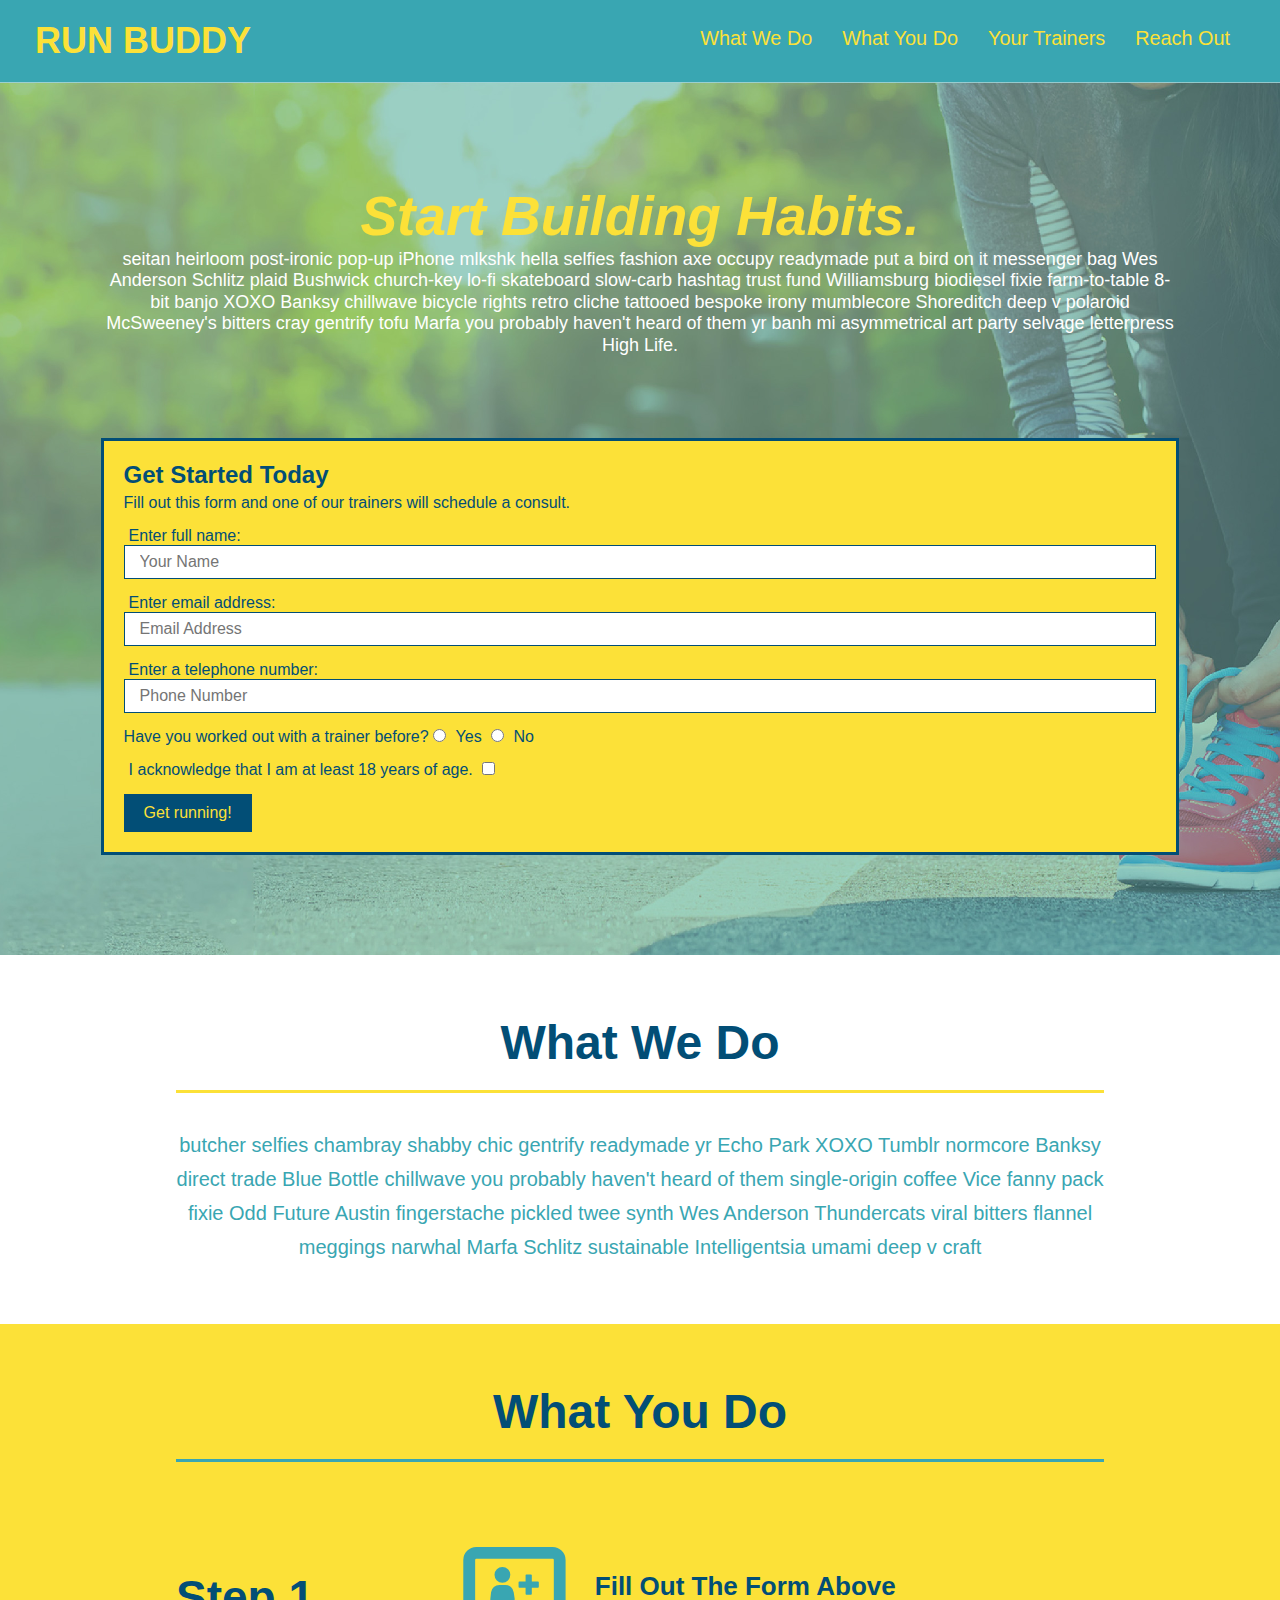
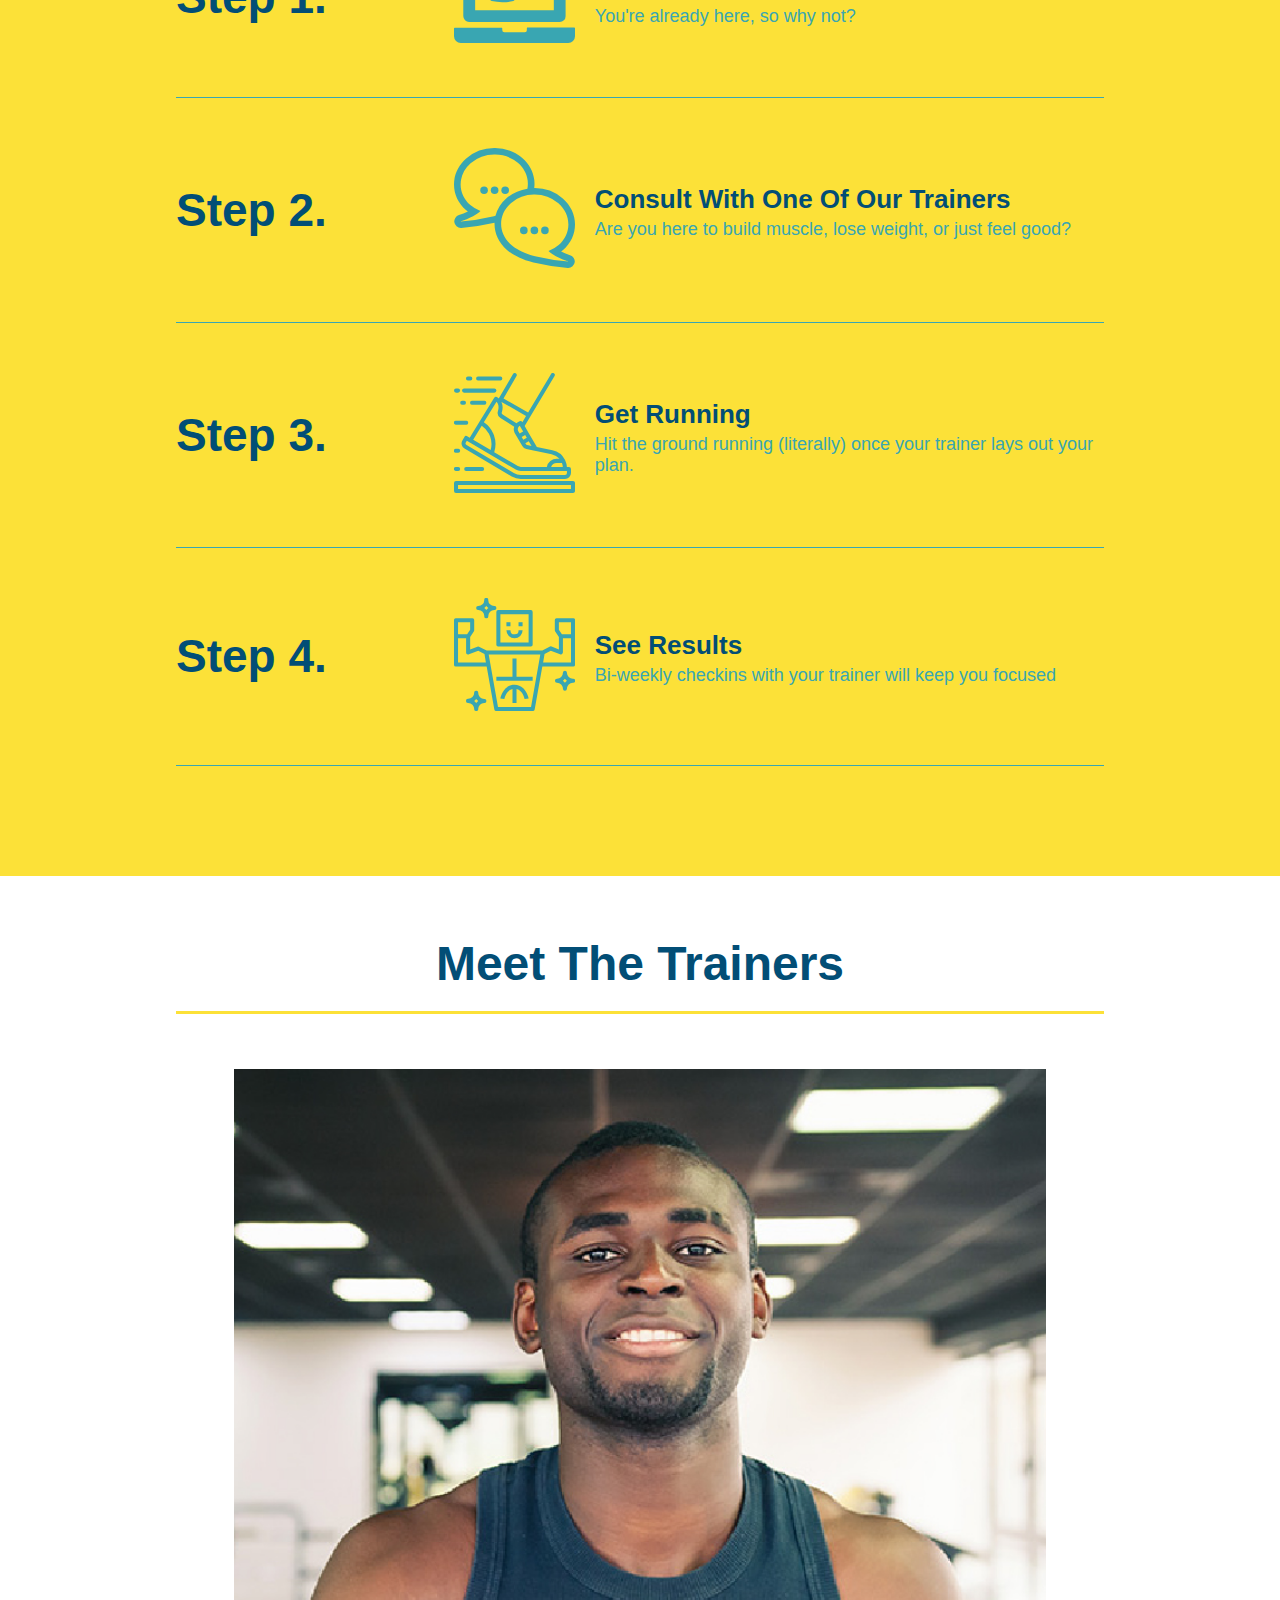
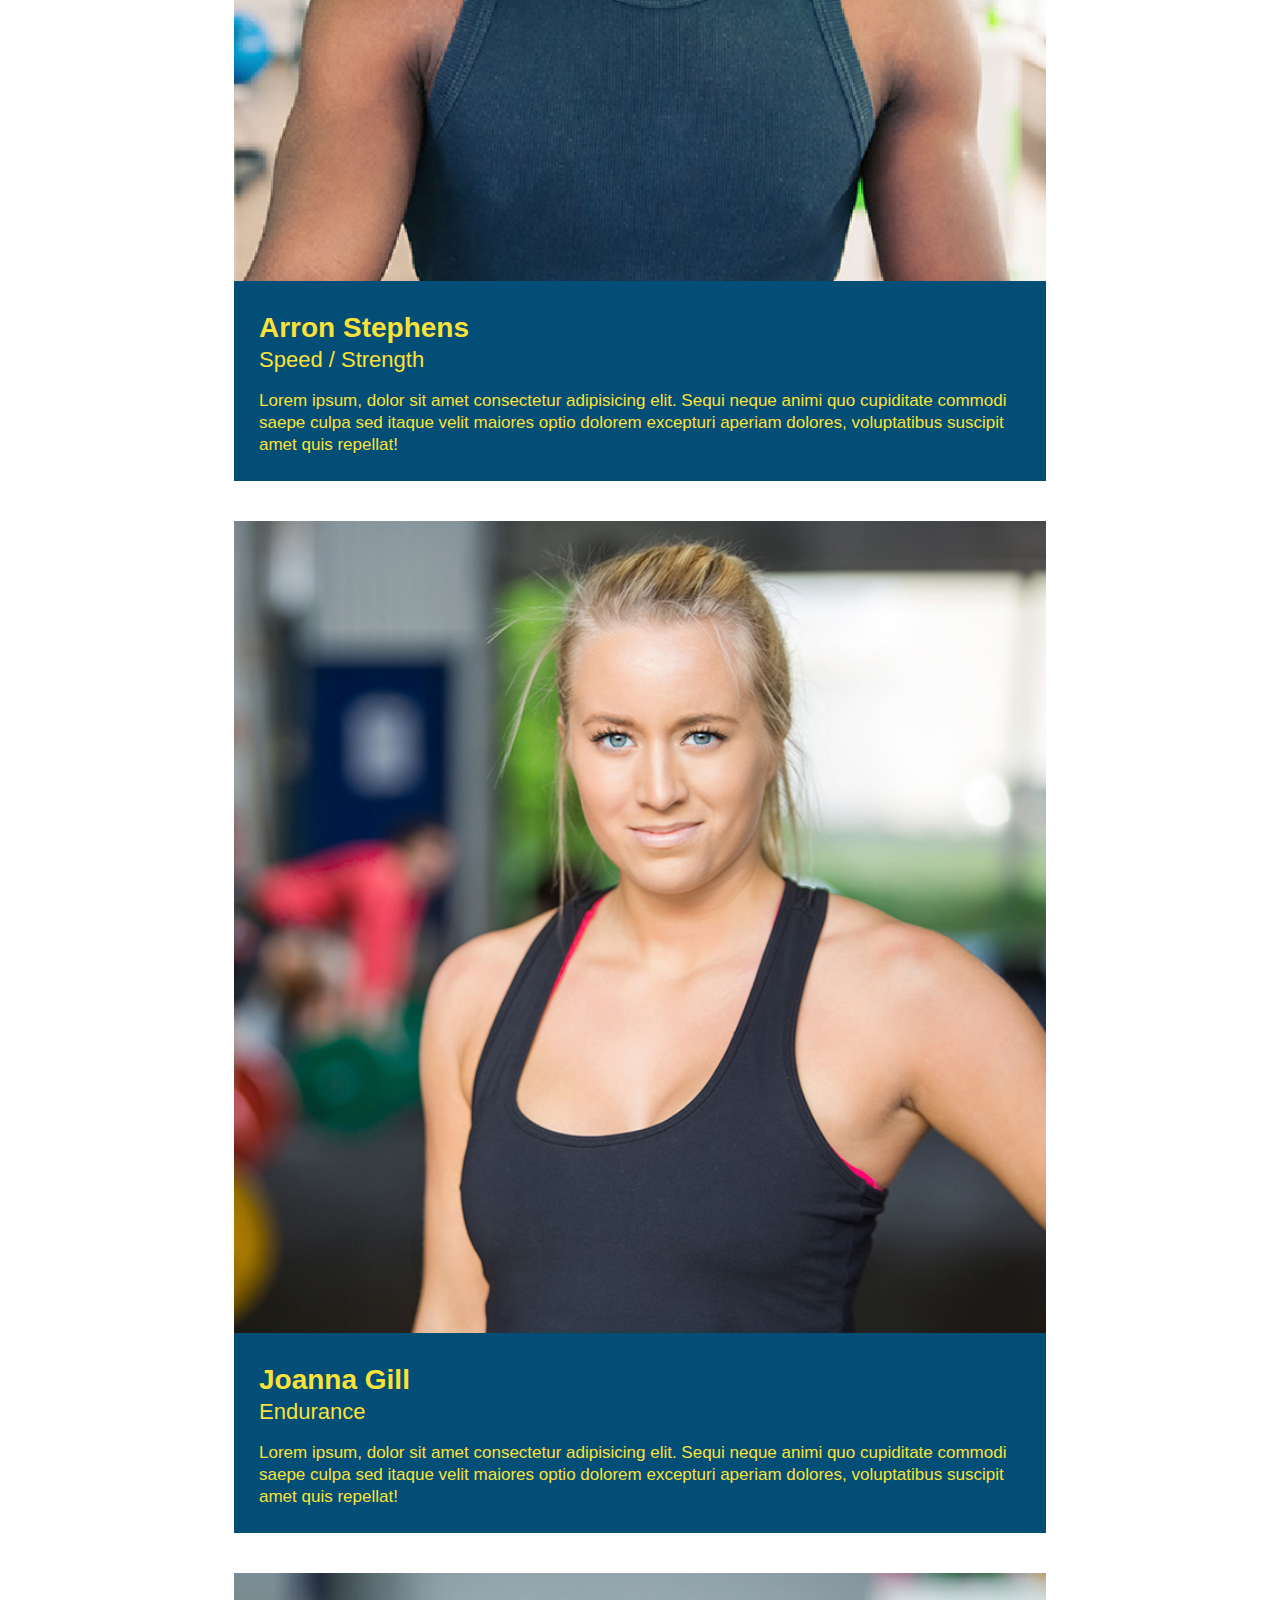
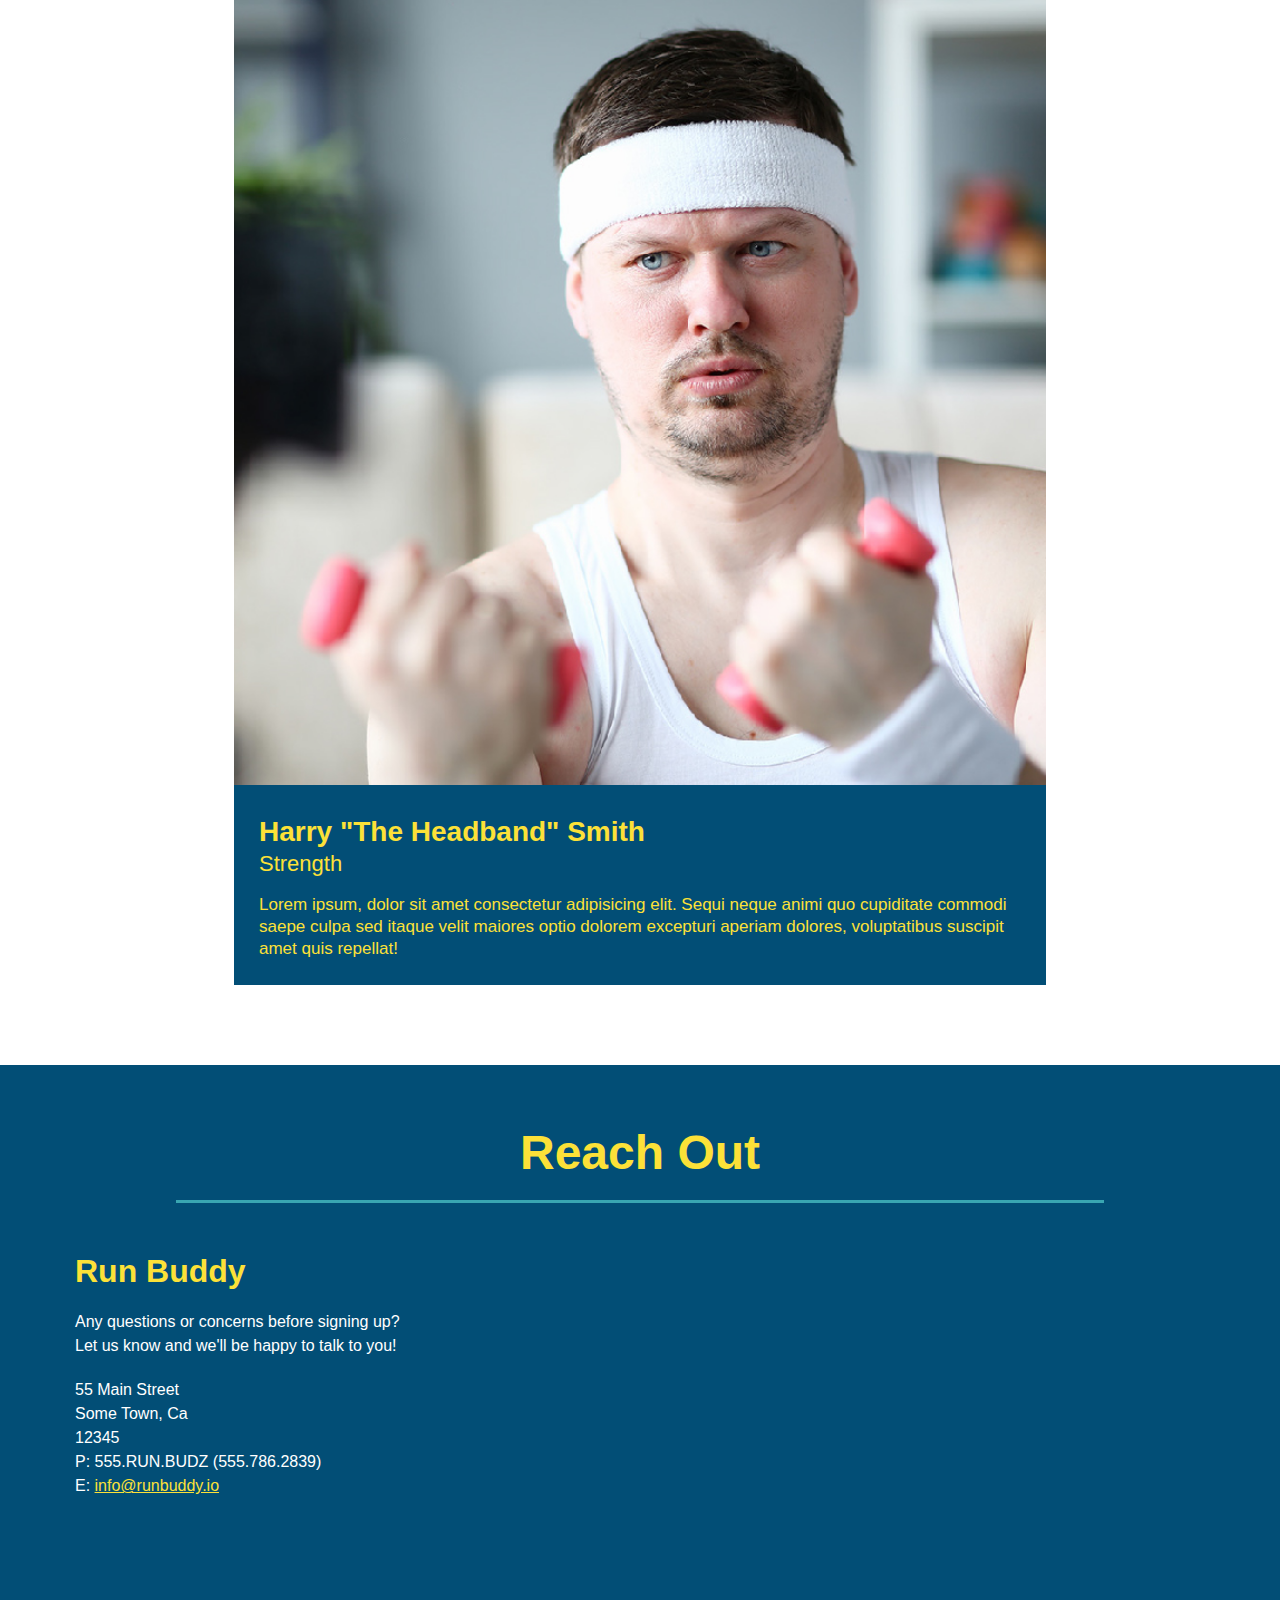
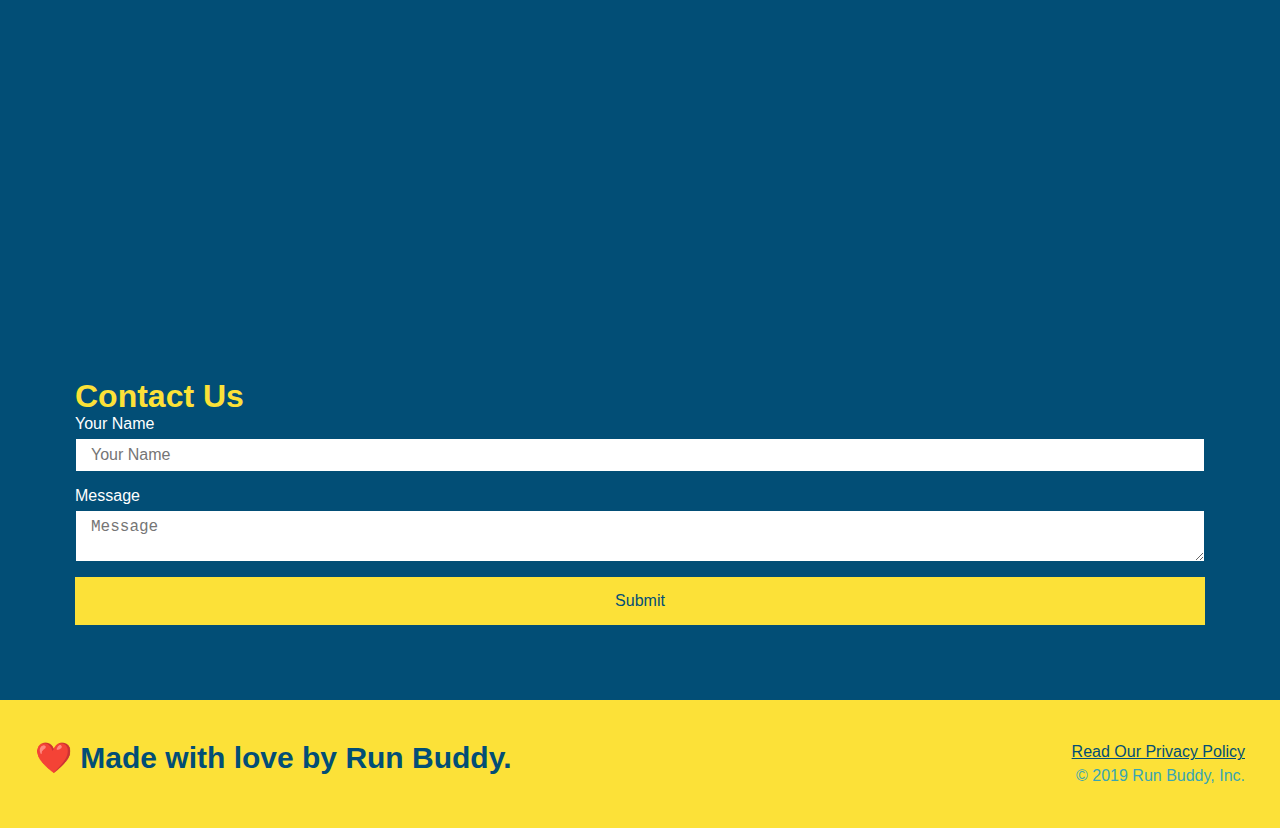
==== commit ed61079a: "Added Mediaqueries to all devices" ====
--- a/index.html
+++ b/index.html
@@ -2,6 +2,7 @@
 <html lang="en">
   <head>
     <meta charset="UTF-8" />
+    <meta name="viewport" content="width=device-width, initial-scale=1.0" />
     <link rel="stylesheet" href="./assets/css/style.css">
     <title>Run Buddy</title>
   </head>
@@ -97,6 +98,7 @@
           What You Do
         </h2> 
       </div>
+     
       <div class="step">
         <h3>Step 1.</h3>
         <div class="step-info">
@@ -109,6 +111,7 @@
           </div>
         </div>
       </div>
+
       <div class="step">
         <h3>Step 2.</h3>
         <div class="step-info">
@@ -121,6 +124,7 @@
           </div>
         </div>
       </div>
+
       <div class="step">
         <h3>Step 3.</h3>
         <div class="step-info">
@@ -133,6 +137,7 @@
           </div>
         </div>
       </div>
+
       <div class="step">
         <h3>Step 4.</h3>
         <div class="step-info">
--- a/assets/css/style.css
+++ b/assets/css/style.css
@@ -1,15 +1,15 @@
 * {
    margin: 0; 
-  /* padding: 0; */
+   padding: 0; 
    box-sizing: border-box; 
 
 }
 
 
 * {
-  box-sizing: border-box;
-  margin: 0;
-  padding: 0;
+box-sizing: border-box;
+margin: 0;
+padding: 0;
 }
 
 body {
@@ -53,7 +53,7 @@
 }
 
 header nav ul li a {
-  margin: 0 30px;
+  padding: 10px 15px;
   font-weight: lighter;
   font-size: 1.55vw;
 }
@@ -101,6 +101,7 @@
   display: flex;
   justify-content: center;
   flex-wrap: wrap;
+  align-items: flex-start
 }
 
 .hero-cta {
@@ -109,7 +110,7 @@
   margin: 3.5%;
   color: #fff;
   font-size: 18px;
-  line-height: 1.3;
+  line-height: 1.2;
 }
 
 .hero-cta h2 {
@@ -161,7 +162,7 @@
 
 /* SECTION TITLE STYLES START */
 .section-title {
-  font-size: 55px;
+  font-size: 48px;
   border-bottom: 3px solid;
   color: #024e76;
   padding-bottom: 20px;
@@ -366,4 +367,124 @@
 
 .flex-row {
   display: flex;
-}+}
+
+/* MEDIA QUERY FOR SMALLER DESKTOP SCREENS AND SMALLER */
+@media screen and (max-width: 980px) {
+ 
+    /* this will be applied on any screen smaller than 980px */
+    header {
+      padding-bottom: 0;
+      justify-content: center;
+    }
+    
+    header h1 {
+      width: 100%;
+      text-align: center;
+    }
+
+    header nav ul {
+      margin-top: 20px;
+      width: 100%;
+      justify-content: center;
+    }
+
+    header nav ul li a {
+      font-size: 20px;
+    }
+  
+    footer h2, footer div {
+      text-align: center;
+      width: 100%;
+    }
+  }
+
+  .hero-cta, .hero-form {
+    width: 100%;
+  }
+  
+  .hero-cta {
+    text-align: center;
+  }
+
+  .section-title {
+    width: 80%;
+  }
+
+  .trainer {
+    flex: 0 70%;
+  }
+ 
+  .contact-info iframe{
+    flex: 1 100%;
+  }
+
+/* MEDIA QUERY FOR TABLETS AND SMALLER */
+@media screen and (max-width: 768px) {
+ 
+    /* this will be applied on any screen between 768px and 575px */
+
+    section {
+      padding: 30px 15px;
+    }
+
+    .step h3 {
+      flex: 1 100%;
+      text-align: center;
+    }
+
+    .step-info {
+      flex: 2 100%;
+      text-align: center;
+      justify-content: center;
+    }
+
+    .step-img {
+      flex: 0 32%;
+      margin-right: 0;
+      margin-top: 15px;
+      margin-bottom: 15px;
+    }
+
+    .step-text {
+      flex: 100%;  
+    }
+  
+  }
+   
+   
+  
+
+/* MEDIA QUERY FOR MOBILE PHONES AND SMALLER */
+@media screen and (max-width: 575px) {
+  
+    /* this will be applied on any screen smaller than 575px */
+    
+    .hero-form button {
+      width: 100%;
+    }
+  
+    .section-title {
+      width: 95%;
+    }
+
+    .intro p {
+      width: 100%;
+    }
+
+    .trainer {
+      flex: 0 100%;
+    }
+
+    .contact-info {
+      text-align: center;
+    }
+
+    .contact-info > * {
+      flex: 0 100%;
+    }
+  }
+
+  .contact-form {
+    order: 3;
+  }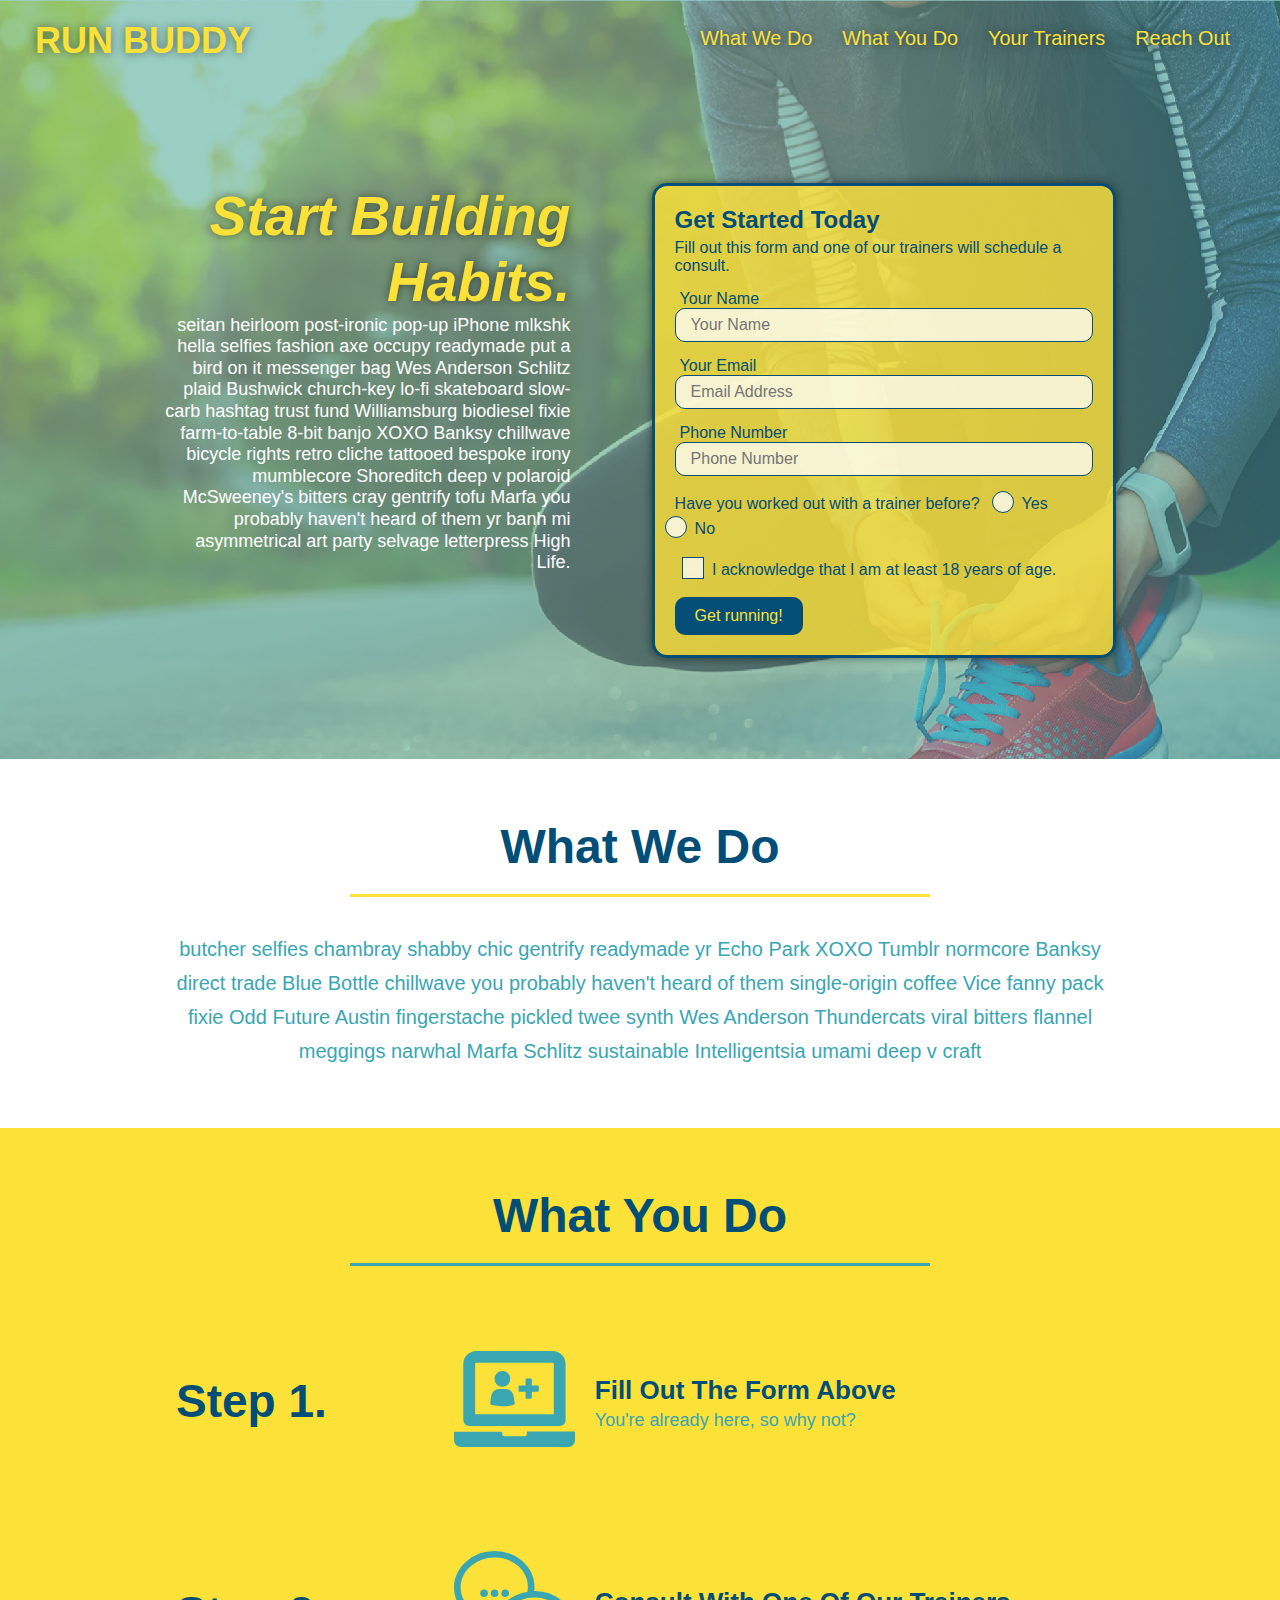
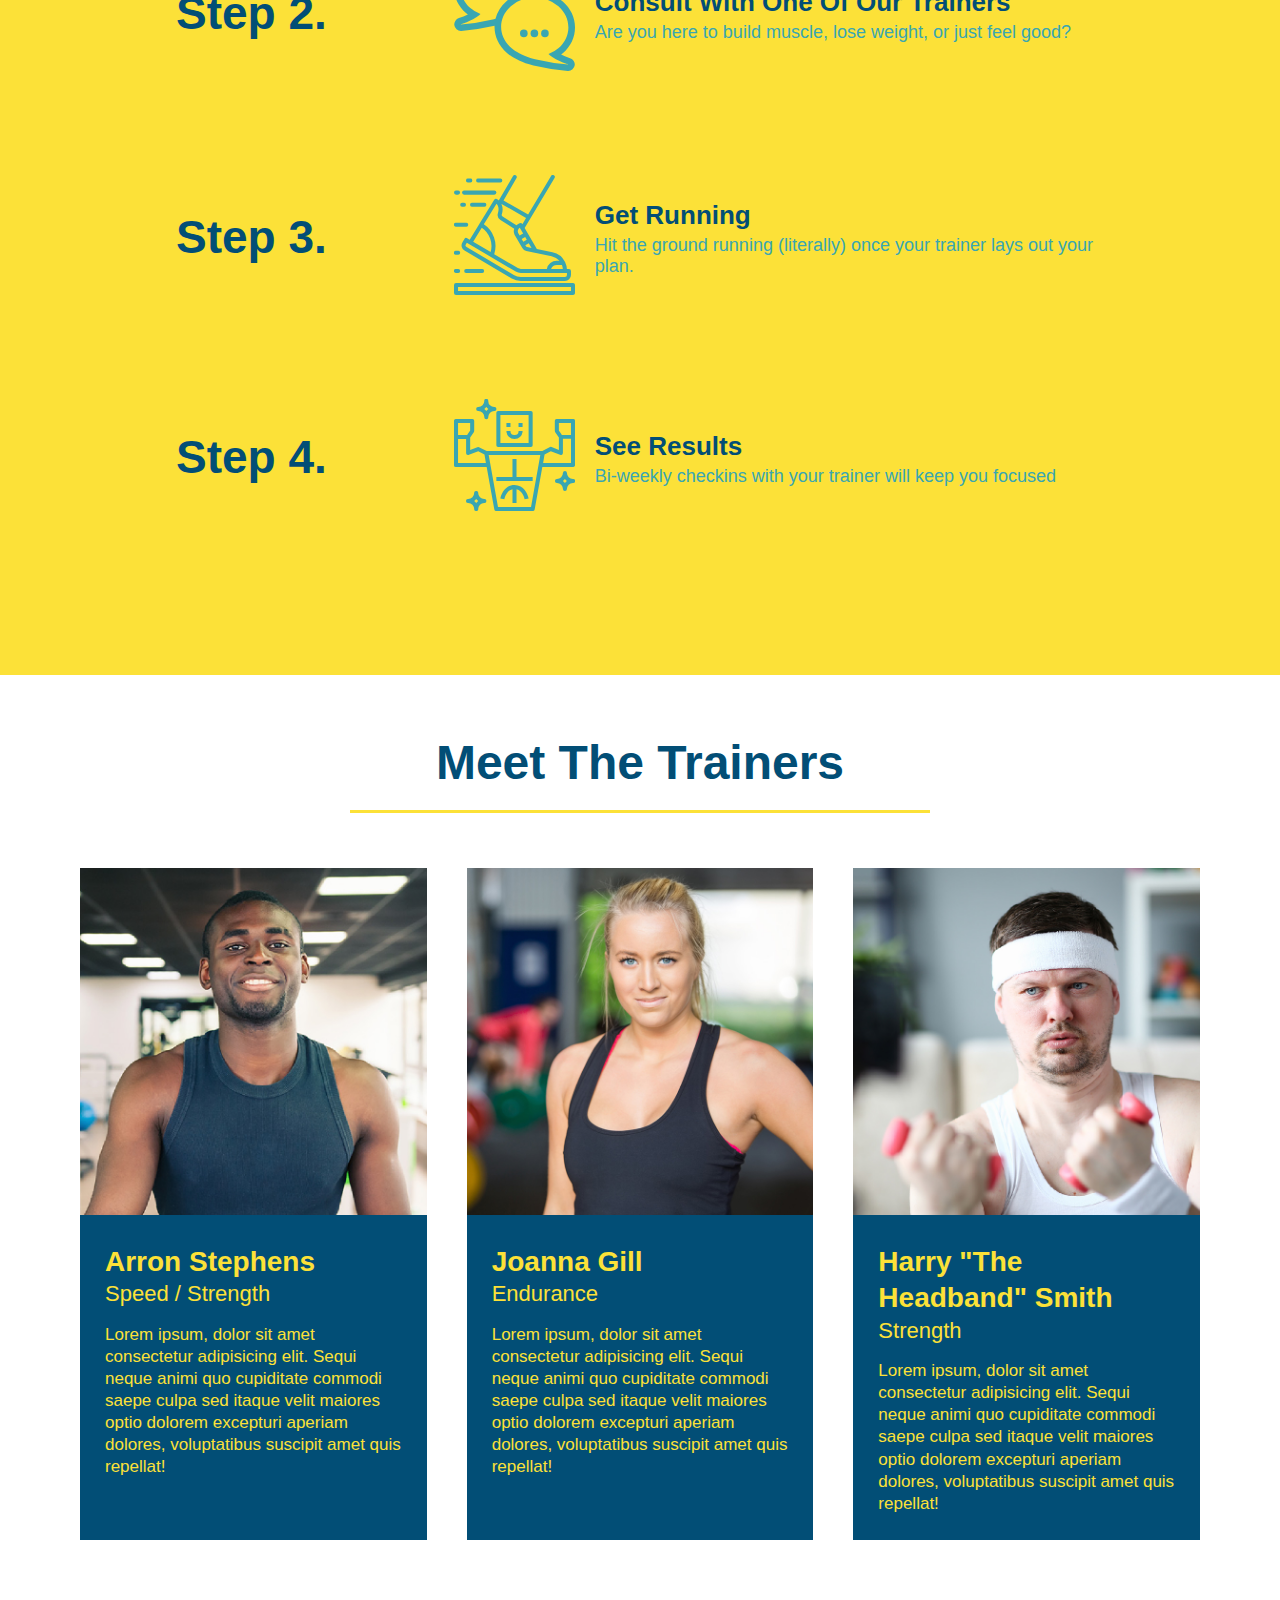
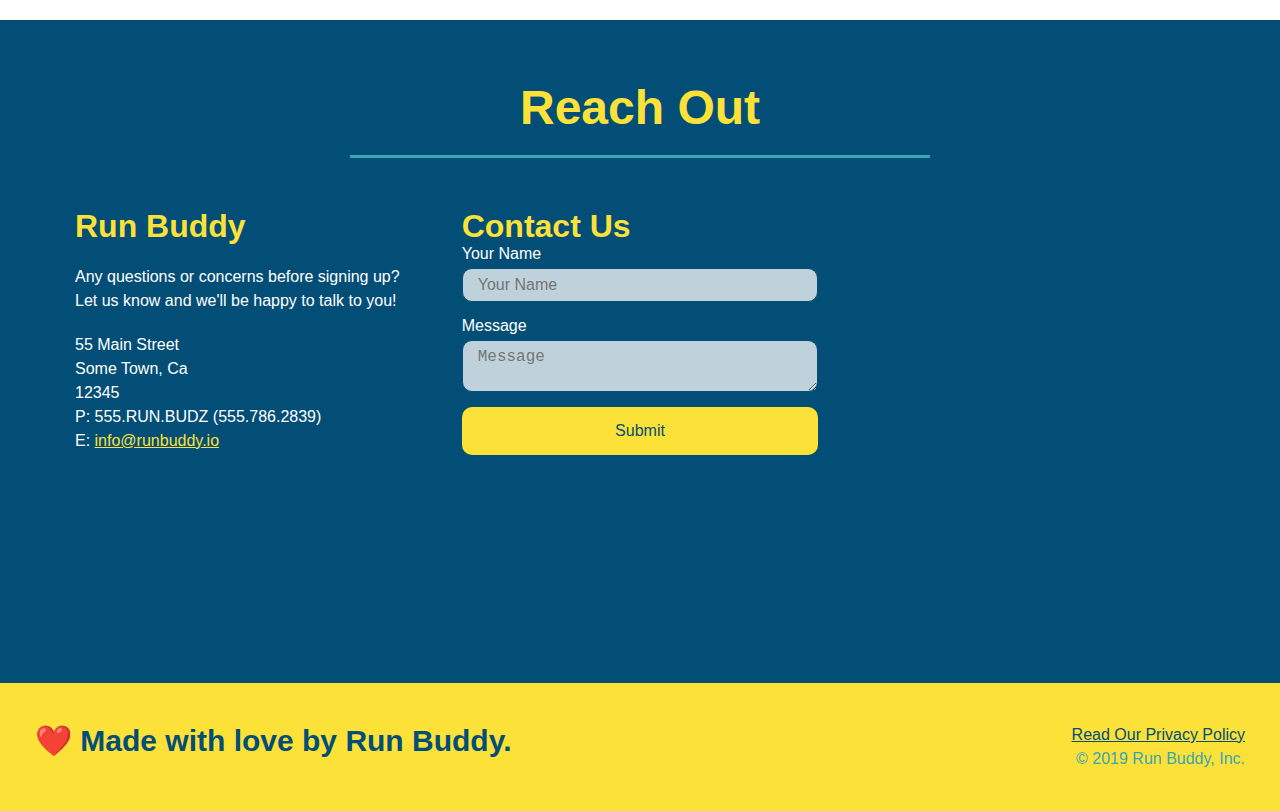
==== commit b962f035: "final css touches" ====
--- a/index.html
+++ b/index.html
@@ -26,7 +26,6 @@
           <li>
             <a href="#reach-out">Reach Out</a>
           </li>
-          
         </ul>
       </nav>
     </header>
@@ -49,24 +48,28 @@
         <h3>Get Started Today</h3>
         <p>Fill out this form and one of our trainers will schedule a consult.</p>
         <form>
-          <label for="name">Enter full name:</label>
+          <label for="name">Your Name</label>
           <input type="text" placeholder="Your Name" id="name" name="name" class="form-input" />
-          <label for="email">Enter email address:</label>
+          <label for="email">Your Email</label>
           <input type="email" placeholder="Email Address" id="email" name="email" class="form-input" />
-          <label for="phone">Enter a telephone number:</label>
+          <label for="phone">Phone Number</label>
           <input type="tel" placeholder="Phone Number" name="phone" id="phone" class="form-input" />
           <p>
-            Have you worked out with a trainer before? 
-            <input type="radio" name="trainer-confirm" id="trainer-yes" />
-            <label for="trainer-yes">Yes</label>
-            <input type="radio" name="trainer-confirm" id="trainer-no"/>
-            <label for="trainer-no">No</label>
+            Have you worked out with a trainer before?
+            <span class="radio-wrapper">
+              <input type="radio" name="trainer-confirm" id="trainer-yes" />
+              <label for="trainer-yes">Yes</label>
+            </span>
+            <span class="radio-wrapper">
+              <input type="radio" name="trainer-confirm" id="trainer-no" />
+              <label for="trainer-no">No</label>
+            </span>
           </p>
           <p>
-            <label for="checkbox">
-              I acknowledge that I am at least 18 years of age.
-            </label>
-            <input type="checkbox" name="checkpoint1" id="checkbox" />
+            <span class="checkbox-wrapper">
+              <input type="checkbox" name="checkpoint1" id="checkbox" />
+              <label for="checkbox">I acknowledge that I am at least 18 years of age.</label>
+            </span>
           </p>
           <button type="submit">
             Get running!
@@ -98,7 +101,6 @@
           What You Do
         </h2> 
       </div>
-     
       <div class="step">
         <h3>Step 1.</h3>
         <div class="step-info">
@@ -111,7 +113,6 @@
           </div>
         </div>
       </div>
-
       <div class="step">
         <h3>Step 2.</h3>
         <div class="step-info">
@@ -124,7 +125,6 @@
           </div>
         </div>
       </div>
-
       <div class="step">
         <h3>Step 3.</h3>
         <div class="step-info">
@@ -137,7 +137,6 @@
           </div>
         </div>
       </div>
-
       <div class="step">
         <h3>Step 4.</h3>
         <div class="step-info">
--- a/assets/css/style.css
+++ b/assets/css/style.css
@@ -1,19 +1,17 @@
+:root {
+  --primary-color: #fce138;
+  --secondary-color: #024e76;
+  --tertiary-color: #39a6b2;
+}
+
 * {
-   margin: 0; 
-   padding: 0; 
-   box-sizing: border-box; 
-
-}
-
-
-* {
-box-sizing: border-box;
-margin: 0;
-padding: 0;
+  box-sizing: border-box;
+  margin: 0;
+  padding: 0;
 }
 
 body {
-  color: #39a6b2;
+  color: var(--tertiary-color);
   font-family: Helvetica, Arial, sans-serif;
 }
 
@@ -22,22 +20,31 @@
 
 header {
   padding: 20px 35px;
-  background-color: #39a6b2;
+  background-color: var(--tertiary-color);
   display: flex;
   justify-content: space-between;
   flex-wrap: wrap;
+  position: sticky;
+  position: -webkit-sticky;
+  top: 0;
+  background-image: url("../images/hero-bg.jpg");
+  background-size: cover;
+  background-attachment: fixed;
+  background-position: 80%;
+  z-index: 9999;
 }
 
 header h1 {
   font-weight: bold;
   margin: 0;
   font-size: 36px;
-  color: #fce138;
+  color: var(--primary-color);
+  text-shadow: 0 0 10px rgba(0, 0, 0, 0.5);
 }
 
 header a {
   text-decoration: none;
-  color: #fce138;
+  color: var(--primary-color);
 }
 
 header nav {
@@ -56,6 +63,14 @@
   padding: 10px 15px;
   font-weight: lighter;
   font-size: 1.55vw;
+  text-shadow: 0 0 10px rgba(0, 0, 0, 0.5);
+}
+
+header nav ul li a:hover {
+  background: var(--primary-color);
+  color: var(--secondary-color);
+  border-radius: 15px;
+  text-shadow: none;
 }
 
 /* HEADER / NAVBAR STYLES END */
@@ -64,7 +79,7 @@
 
 /* FOOTER STYLES START */
 footer {
-  background: #fce138;
+  background: var(--primary-color);
   padding: 40px 35px;
   display: flex;
   justify-content: space-between;
@@ -73,7 +88,7 @@
 }
 
 footer h2 {
-  color: #024e76;
+  color: var(--secondary-color);
   font-size: 30px;
   margin: 0;
 }
@@ -84,7 +99,7 @@
 }
 
 footer a {
-  color: #024e76;
+  color: var(--secondary-color);
 }
 /* END FOOTER STYLES */
 
@@ -97,11 +112,12 @@
 .hero {
   background-image: url('../images/hero-bg.jpg');
   background-size: cover;
-  background-position: center;
   display: flex;
   justify-content: center;
   flex-wrap: wrap;
-  align-items: flex-start
+  align-items: flex-start;
+  background-attachment: fixed;
+  background-position: 80%;
 }
 
 .hero-cta {
@@ -116,16 +132,23 @@
 .hero-cta h2 {
   font-style: italic;
   font-size: 55px;
-  color: #fce138;
+  color: var(--primary-color);
+  text-shadow: 0 0 10px rgba(0, 0, 0, 0.5);
 }
 
 .hero-form {
-  border: 3px solid #024e76;
-  background-color: #fce138;
+  border: 3px solid var(--secondary-color);
+  background-color: rgba(255, 225, 56, 0.8);
   padding: 20px;
-  color: #024e76;
+  color: var(--secondary-color);
   width: 40%;
   margin: 3.5%;
+  border-radius: 15px;
+  box-shadow: 0 0 10px rgba(0, 0, 0, 0.5);
+}
+
+.hero-form button:hover {
+  background-color: var(--tertiary-color);  
 }
 
 .hero-form h3 {
@@ -137,13 +160,20 @@
 }
 
 .form-input {
-  border: 1px solid #024e76;
+  border: 1px solid var(--secondary-color);
   display: block;
   padding: 7px 15px;
   font-size: 16px;
-  color: #024e76;
+  color: var(--secondary-color);
   width: 100%;
   margin-bottom: 15px; 
+  border-radius: 10px;
+  background-color: rgba(255,255,255, 0.75);
+}
+
+.form-input:focus {
+  background-color: rgba(255,255,255, 1);
+  outline: none;
 }
 
 .hero-form label {
@@ -151,12 +181,73 @@
 }
 
 .hero-form button {
-  color: #fce138;
-  background-color: #024e76;
+  color: var(--primary-color);
+  background-color: var(--secondary-color);
   border: none;
   padding: 10px 20px;
   font-size: 16px;
+  border-radius: 10px;
 } 
+
+.checkbox-wrapper input, .radio-wrapper input {
+  opacity: 0;
+}
+
+.checkbox-wrapper label, .radio-wrapper label {
+  position: relative;
+  left: 10px;
+  margin: 10px;
+  line-height: 1.6;
+}
+
+.checkbox-wrapper label::before, .radio-wrapper label::before {
+  content: "";
+  height: 20px;
+  width: 20px;
+  background: rgba(255, 255, 255, 0.75);  
+  border: 1px solid var(--secondary-color);  
+  position: absolute;
+  top: -4px;
+  left: -30px;
+}
+
+.radio-wrapper label::before {
+  border-radius: 50%;
+}
+
+.radio-wrapper label::after {
+  content: "";
+  height: 20px;
+  width: 20px;
+  border-radius: 50%;
+  background: var(--secondary-color);
+  position: absolute;
+  left: -29px;
+  top: -3px;
+  background-image: radial-gradient(circle, var(--tertiary-color), var(--secondary-color));
+}
+
+.checkbox-wrapper label::after {
+  content: "";
+  height: 6px;
+  width: 14px;
+  border-left: 2px solid var(--secondary-color);
+  border-bottom: 2px solid var(--secondary-color);
+  position: absolute;
+  left: -26px;
+  top: 1px;
+  transform: rotate(-58deg);
+}
+
+.checkbox-wrapper input + label::after, 
+.radio-wrapper input + label::after {
+  content: none;
+}
+
+.checkbox-wrapper input:checked + label::after, 
+.radio-wrapper input:checked + label::after {
+  content: "";
+}
 /* HERO STYLES END */
 
 
@@ -164,7 +255,7 @@
 .section-title {
   font-size: 48px;
   border-bottom: 3px solid;
-  color: #024e76;
+  color: var(--secondary-color);
   padding-bottom: 20px;
   text-align: center;
   margin: 0 auto 35px auto;
@@ -172,19 +263,18 @@
 }
 
 .primary-border {
-  border-color: #fce138;
+  border-color: var(--primary-color);
 }
 
 .secondary-border {
-  border-color: #39a6b2;
+  border-color: var(--tertiary-color);
 }
 /* SECTION TITLE STYLES END */
 
 /* WHAT WE DO STYLES */
-
 .intro p {
   line-height: 1.7;
-  color: #39a6b2;
+  color: var(--tertiary-color);
   width: 80%;
   margin: 0 auto;
   font-size: 20px;
@@ -195,22 +285,25 @@
 
 /* WHAT YOU DO STYLES START */
 .steps { 
-  background: #fce138;
+  background: var(--primary-color);
 }
 
 .step {
   margin: 50px auto;
   padding-bottom: 50px;
   width: 80%;
-  border-bottom: 1px solid #39a6b2;
   display: flex;
   flex-wrap: wrap;
   align-items: center;
   justify-content: space-between;
 }
 
+.step:last-child {
+  border-bottom: none;
+}
+
 .step h3 {
-  color: #024e76;
+  color: var(--secondary-color);
   font-size: 46px;
   flex: 1 30%;
 }
@@ -236,16 +329,15 @@
 }
 
 .step-text p {
-  color: #39a6b2;
+  color: var(--tertiary-color);
   font-size: 18px;
 }
 
 .step-text h4 {
   font-size: 26px;
   line-height: 1.5;
-  color: #024e76;
-}
-
+  color: var(--secondary-color);
+}
 /* WHAT YOU DO STYLES END */
 
 /* MEET THE TRAINERS START */
@@ -260,8 +352,8 @@
 .trainer {
   margin: 20px;
   flex: 1;
-  background: #024e76;
-  color: #fce138;
+  background: var(--secondary-color);
+  color: var(--primary-color);
 }
 
 .trainer img {
@@ -290,11 +382,11 @@
 
 /* REACH OUT STYLES START */
 .contact {
-  background: #024e76;
+  background: var(--secondary-color);
 }
 
 .contact h2 {
-  color: #fce138;
+  color: var(--primary-color);
 }
 
 .contact-info {
@@ -317,7 +409,7 @@
 }
 
 .contact-info h3 {
-  color: #fce138;
+  color: var(--primary-color);
   font-size: 32px;
 }
 
@@ -329,31 +421,42 @@
 }
 
 .contact-form input, .contact-form textarea {
-  border: 1px solid #024e76;
+  border: 1px solid var(--secondary-color);
   display: block;
   padding: 7px 15px;
   font-size: 16px;
-  color: #024e76;
+  color: var(--secondary-color);
   width: 100%;
   margin-bottom: 15px;
   margin-top: 5px;
+  border-radius: 10px;
+  background-color: rgba(255,255,255, 0.75);
+}
+
+.contact-form input:focus, .contact-form textarea:focus {
+  background-color: rgba(255,255,255, 1);
+  outline: none;
 }
 
 .contact-form button {
   width: 100%;
   border: none;
-  background: #fce138;
-  color: #024e76;
+  background: var(--primary-color);
+  color: var(--secondary-color);
   text-align: center;
   padding: 15px 0;
   font-size: 16px;
+  border-radius: 10px;
+}
+
+.contact-form button:hover {
+  color: var(--primary-color);
+  background: var(--tertiary-color);
 }
 
 .contact-info a {
-  color: #fce138;
-}
-
-
+  color: var(--primary-color);
+}
 /* REACH OUT STYLES END */
 
 /* UTILITIES */
@@ -371,32 +474,30 @@
 
 /* MEDIA QUERY FOR SMALLER DESKTOP SCREENS AND SMALLER */
 @media screen and (max-width: 980px) {
- 
-    /* this will be applied on any screen smaller than 980px */
-    header {
-      padding-bottom: 0;
-      justify-content: center;
-    }
-    
-    header h1 {
-      width: 100%;
-      text-align: center;
-    }
-
-    header nav ul {
-      margin-top: 20px;
-      width: 100%;
-      justify-content: center;
-    }
-
-    header nav ul li a {
-      font-size: 20px;
-    }
-  
-    footer h2, footer div {
-      text-align: center;
-      width: 100%;
-    }
+  header {
+    padding-bottom: 0;
+    justify-content: center;
+    position: relative;
+  }
+
+  header h1 {
+    width: 100%;
+    text-align: center;
+  }
+
+  header nav ul {
+    margin-top: 20px;
+    width: 100%;
+    justify-content: center;
+  }
+
+  header nav ul li a {
+    font-size: 20px;
+  }
+
+  footer h2, footer div {
+    text-align: center;
+    width: 100%;
   }
 
   .hero-cta, .hero-form {
@@ -410,81 +511,76 @@
   .section-title {
     width: 80%;
   }
-
+  
   .trainer {
     flex: 0 70%;
   }
- 
+  
   .contact-info iframe{
     flex: 1 100%;
   }
+}
 
 /* MEDIA QUERY FOR TABLETS AND SMALLER */
 @media screen and (max-width: 768px) {
- 
-    /* this will be applied on any screen between 768px and 575px */
-
-    section {
-      padding: 30px 15px;
-    }
-
-    .step h3 {
-      flex: 1 100%;
-      text-align: center;
-    }
-
-    .step-info {
-      flex: 2 100%;
-      text-align: center;
-      justify-content: center;
-    }
-
-    .step-img {
-      flex: 0 32%;
-      margin-right: 0;
-      margin-top: 15px;
-      margin-bottom: 15px;
-    }
-
-    .step-text {
-      flex: 100%;  
-    }
-  
-  }
-   
-   
-  
+  section {
+    padding: 30px 15px;
+  }
+
+  .step h3 {
+    flex: 1 100%;
+    text-align: center;
+  }
+
+  .step-info {
+    flex: 2 100%;
+    text-align: center;
+    justify-content: center;
+  }
+
+  .step-img {
+    flex: 0 32%;
+    margin-right: 0;
+    margin-top: 15px;
+    margin-bottom: 15px;
+  }
+
+  .step-text {
+    flex: 100%;  
+  }
+
+  .trainer-bio h3, .trainer-bio h4 {
+    display: block;
+  }
+}
 
 /* MEDIA QUERY FOR MOBILE PHONES AND SMALLER */
 @media screen and (max-width: 575px) {
-  
-    /* this will be applied on any screen smaller than 575px */
-    
-    .hero-form button {
-      width: 100%;
-    }
-  
-    .section-title {
-      width: 95%;
-    }
-
-    .intro p {
-      width: 100%;
-    }
-
-    .trainer {
-      flex: 0 100%;
-    }
-
-    .contact-info {
-      text-align: center;
-    }
-
-    .contact-info > * {
-      flex: 0 100%;
-    }
+  .hero-form button {
+    width: 100%;
+  }
+
+  .section-title {
+    width: 95%;
+  }
+
+  .intro p {
+    width: 100%;
+  }
+
+  .trainer {
+    flex: 0 100%;
+  }
+
+  .contact-info {
+    text-align: center;
+  }
+
+  .contact-info > * {
+    flex: 0 100%;
   }
 
   .contact-form {
     order: 3;
-  }+  }
+}
